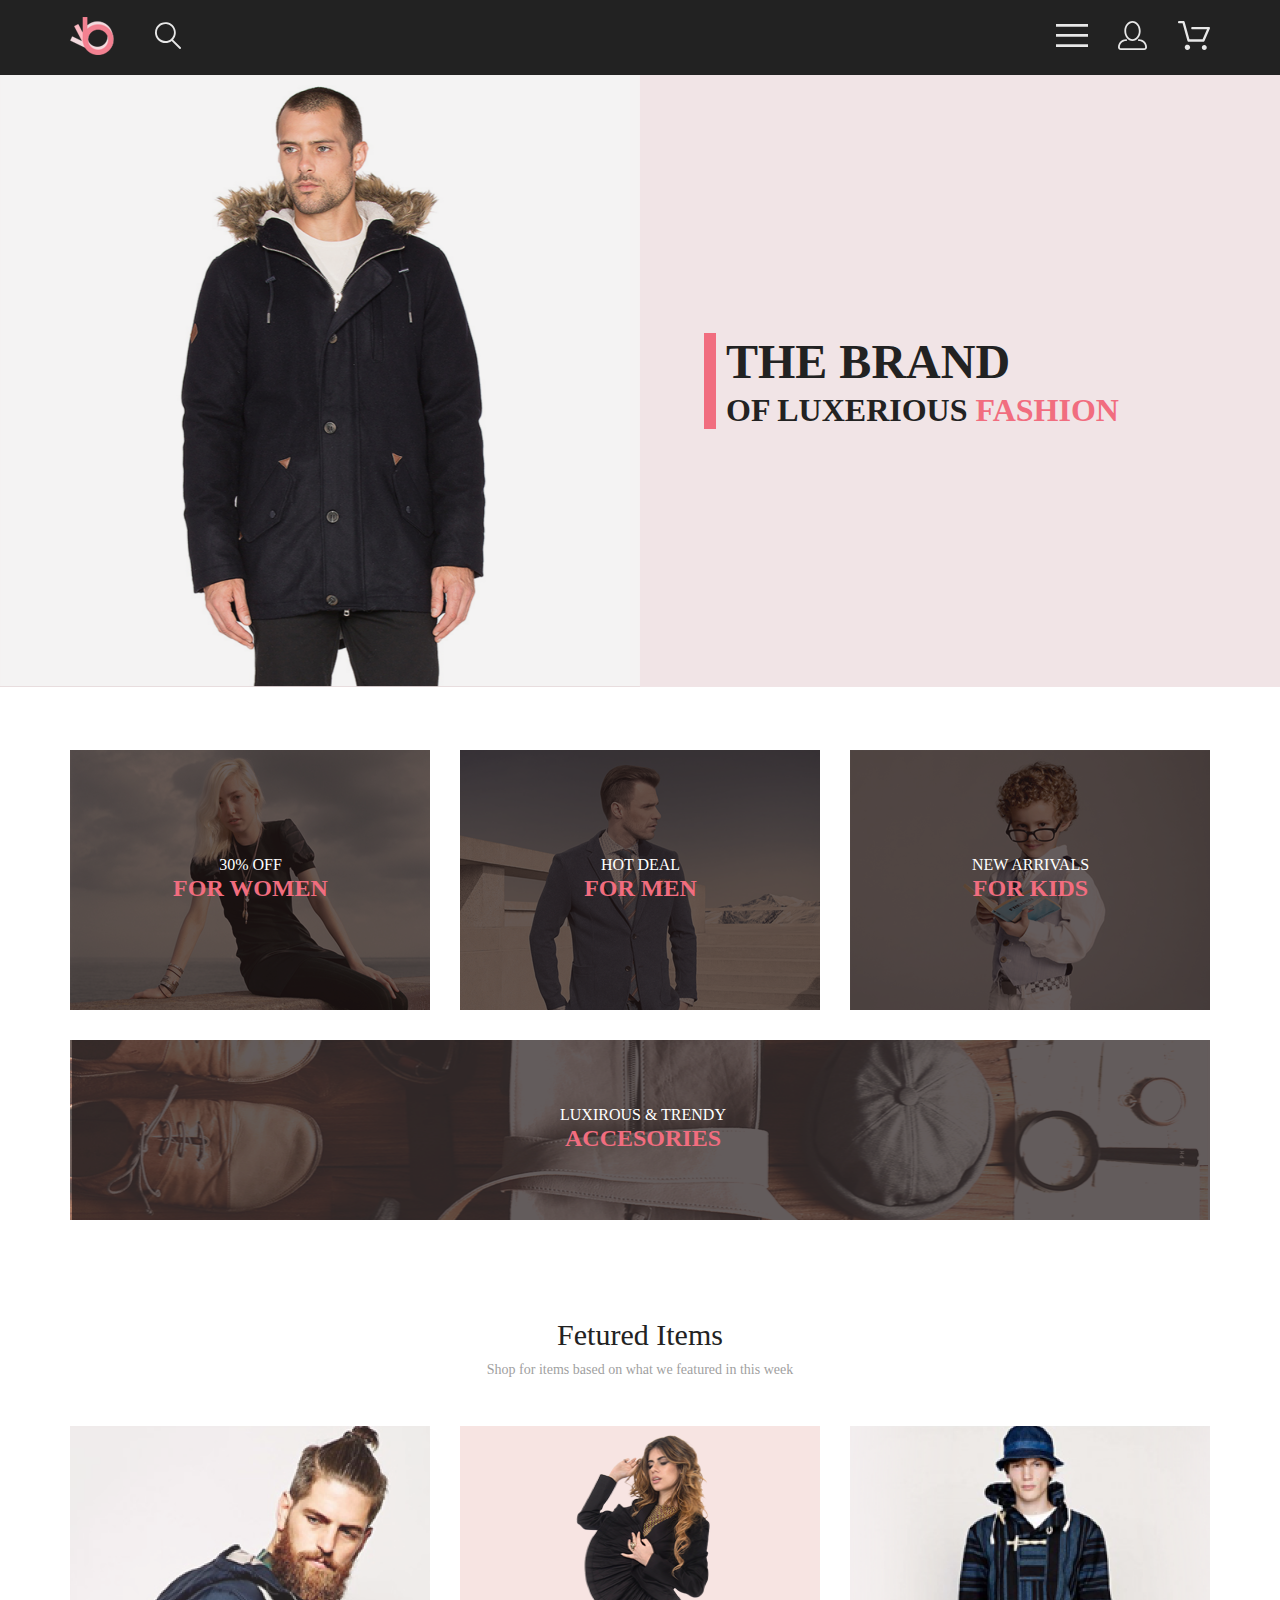
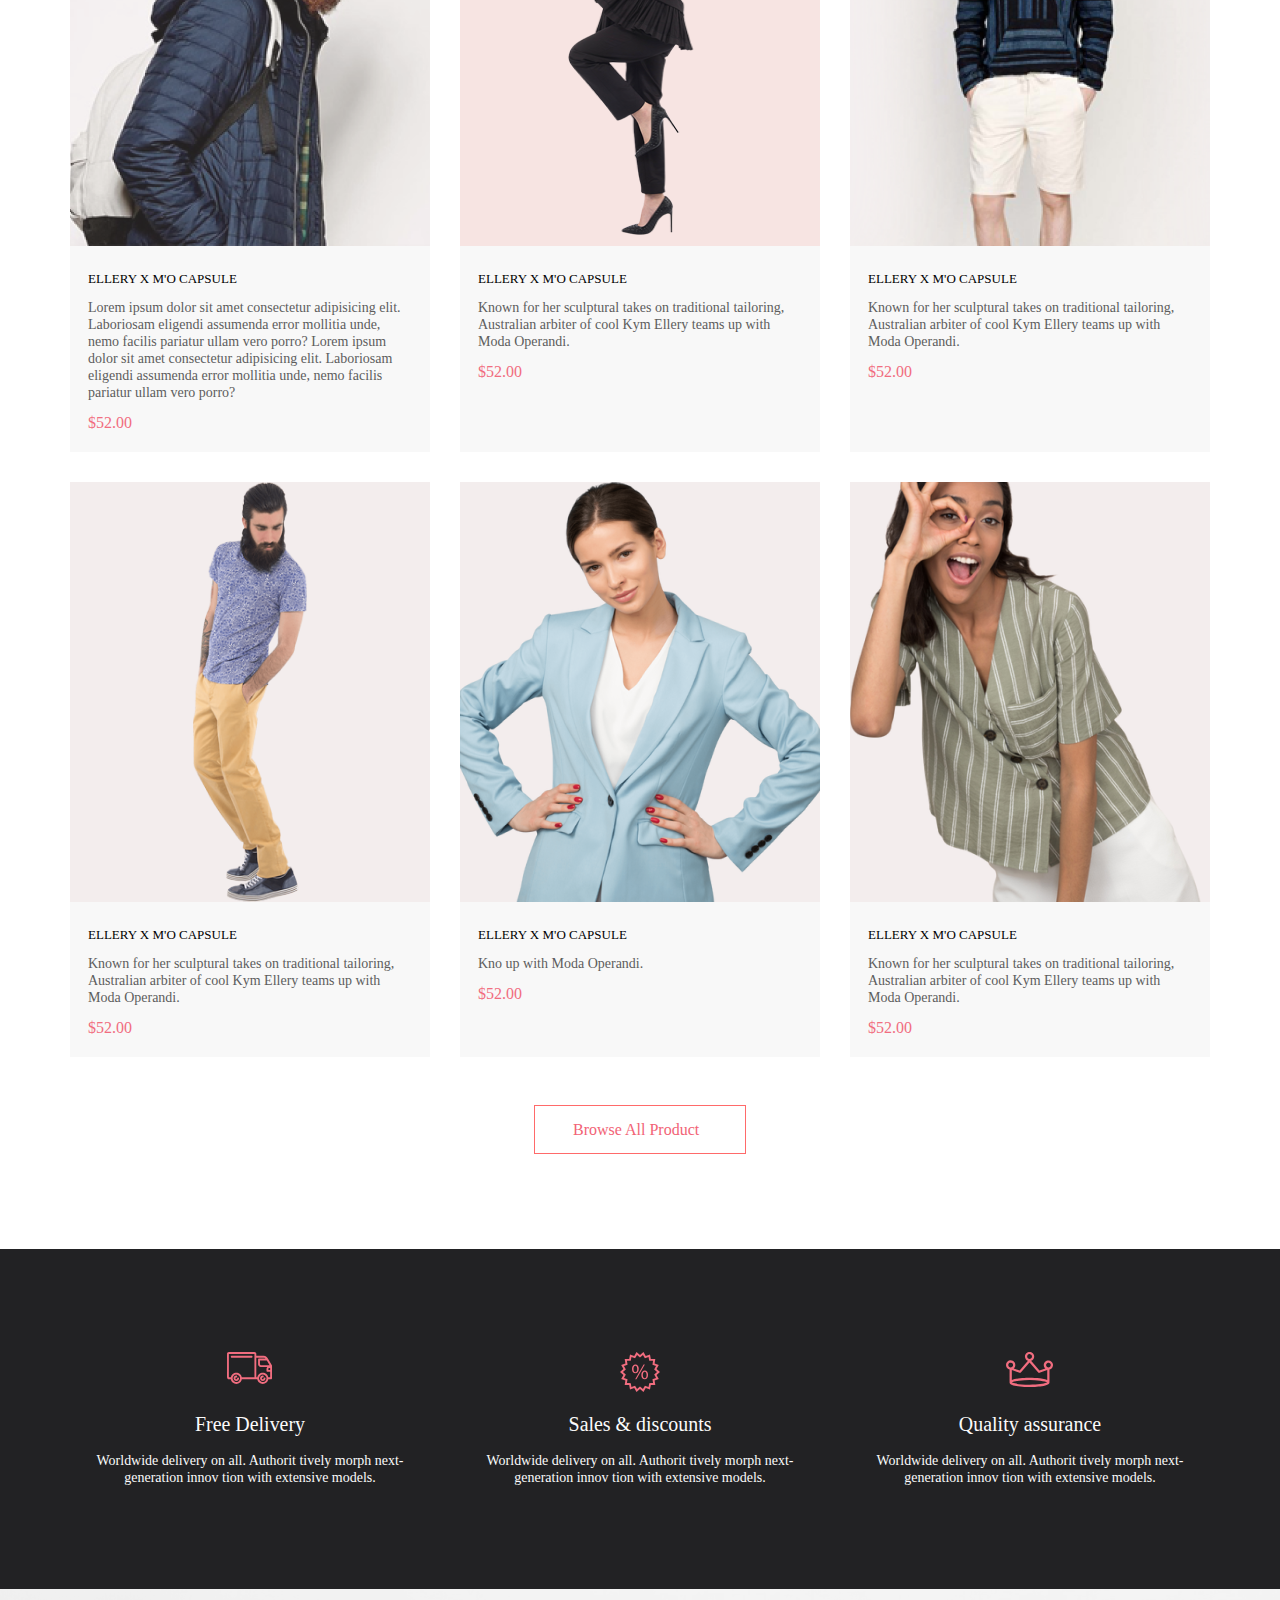
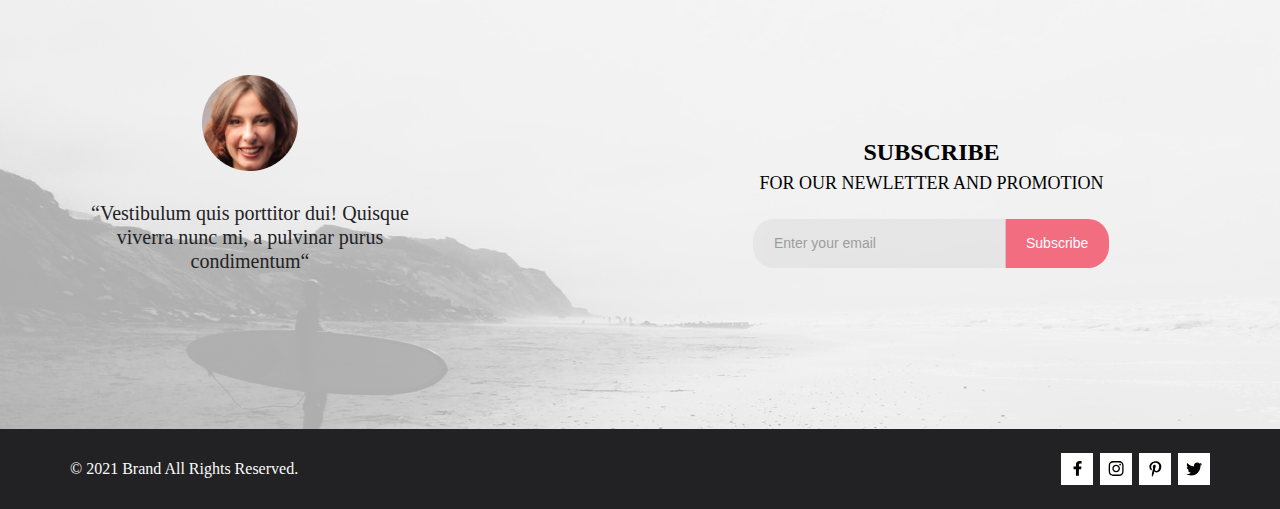
==== index.html @ 5d96d384 "main page" ====
<!DOCTYPE html>
<html lang="en">

<head>
    <meta charset="UTF-8">
    <meta name="viewport" content="width=device-width, initial-scale=1.0">
    <title>Document</title>
    <link rel="stylesheet" href="style.css">
</head>

<body>
    <header class="header center">
        <div class="header-left">
            <ul class="header__list">
                <li class="header__item"><a href="#">
                        <svg width="44" height="38" viewBox="0 0 44 38" fill="none" xmlns="http://www.w3.org/2000/svg"
                            xmlns:xlink="http://www.w3.org/1999/xlink">
                            <rect width="44" height="38" fill="url(#pattern0)" />
                            <defs>
                                <pattern id="pattern0" patternContentUnits="objectBoundingBox" width="1" height="1">
                                    <use xlink:href="#image0" transform="scale(0.0227273 0.0263158)" />
                                </pattern>
                                <image id="image0" width="44" height="38"
                                    xlink:href="[data-uri]" />
                            </defs>
                        </svg></a></li>
                <li class="header__item"><a href=""><svg width="27" height="28" viewBox="0 0 27 28" fill="none"
                            xmlns="http://www.w3.org/2000/svg">
                            <path
                                d="M19.0596 17.6259C20.6713 15.8658 21.6282 13.6048 21.7698 11.2225C21.9113 8.84018 21.2288 6.48173 19.8369 4.54318C18.445 2.60463 16.4285 1.20404 14.126 0.576619C11.8234 -0.0508009 9.3751 0.13316 7.19217 1.09761C5.00923 2.06205 3.22463 3.74825 2.13804 5.87302C1.05145 7.9978 0.729054 10.4318 1.225 12.7661C1.72094 15.1005 3.00501 17.1932 4.86158 18.6927C6.71814 20.1922 9.03413 21.0072 11.4206 21.0009C13.673 21.004 15.8645 20.27 17.6606 18.9109L25.4086 26.7179C25.4941 26.807 25.5965 26.8781 25.7099 26.927C25.8232 26.9759 25.9452 27.0017 26.0686 27.0029C26.1923 27.0033 26.3148 26.9782 26.4283 26.9292C26.5419 26.8801 26.6441 26.8082 26.7286 26.7179C26.9025 26.537 26.9997 26.2958 26.9997 26.0449C26.9997 25.794 26.9025 25.5528 26.7286 25.3719L19.0596 17.6259ZM2.88662 10.5009C2.89946 8.81563 3.41094 7.17187 4.35659 5.77685C5.30224 4.38183 6.63972 3.29801 8.20044 2.662C9.76115 2.02599 11.4752 1.86627 13.1266 2.20298C14.7779 2.53969 16.2926 3.35775 17.4797 4.55404C18.6668 5.75033 19.4732 7.27129 19.7972 8.92519C20.1212 10.5791 19.9483 12.2919 19.3002 13.8476C18.6522 15.4034 17.5581 16.7325 16.1559 17.6674C14.7536 18.6023 13.1059 19.1011 11.4206 19.1009C9.14916 19.0901 6.97482 18.1784 5.37484 16.566C3.77486 14.9537 2.87998 12.7724 2.88662 10.5009Z"
                                fill="#E8E8E8" />
                        </svg>
                    </a></li>
            </ul>
        </div>
        <div class="header-right">
            <ul class="header__list">
                <li class="header__item"><a href="">
                        <svg width="32" height="23" viewBox="0 0 32 23" fill="none" xmlns="http://www.w3.org/2000/svg">
                            <path d="M0 23V20.31H32V23H0ZM0 12.76V10.07H32V12.76H0ZM0 2.69V0H32V2.69H0Z"
                                fill="#E8E8E8" />
                        </svg>
                    </a></li>
                <li class="header__item"><a href="">
                        <svg width="29" height="29" viewBox="0 0 29 29" fill="none" xmlns="http://www.w3.org/2000/svg">
                            <path
                                d="M14.5 19.937C19 19.937 22.656 15.464 22.656 9.968C22.656 4.472 19 0 14.5 0C13.3631 0.0217413 12.2463 0.303398 11.2351 0.823397C10.2239 1.34339 9.34507 2.08794 8.66602 3C7.12663 4.99573 6.30819 7.45381 6.34399 9.974C6.34399 15.465 10 19.937 14.5 19.937ZM14.5 1.813C18 1.813 20.844 5.472 20.844 9.969C20.844 14.466 17.998 18.125 14.5 18.125C11.002 18.125 8.15603 14.465 8.15503 9.969C8.15403 5.473 11 1.813 14.5 1.813ZM20.844 18.125C20.6036 18.125 20.373 18.2205 20.203 18.3905C20.033 18.5605 19.9375 18.7911 19.9375 19.0315C19.9375 19.2719 20.033 19.5025 20.203 19.6725C20.373 19.8425 20.6036 19.938 20.844 19.938C22.526 19.9399 24.1386 20.6088 25.3279 21.7982C26.5172 22.9875 27.1861 24.6 27.188 26.282C27.1875 26.5221 27.0918 26.7523 26.922 26.9221C26.7522 27.0918 26.5221 27.1875 26.282 27.188H2.71997C2.47985 27.1875 2.24975 27.0918 2.07996 26.9221C1.91016 26.7523 1.81449 26.5221 1.81396 26.282C1.81608 24.6001 2.48517 22.9877 3.67444 21.7985C4.86371 20.6092 6.47608 19.9401 8.15796 19.938C8.39824 19.938 8.62868 19.8425 8.79858 19.6726C8.96849 19.5027 9.06396 19.2723 9.06396 19.032C9.06396 18.7917 8.96849 18.5613 8.79858 18.3914C8.62868 18.2215 8.39824 18.126 8.15796 18.126C5.99541 18.1279 3.92201 18.9875 2.39258 20.5164C0.863144 22.0453 0.00264777 24.1185 0 26.281C0.000794067 27.0019 0.287502 27.693 0.797241 28.2027C1.30698 28.7125 1.99811 28.9992 2.71899 29H26.282C27.0027 28.9989 27.6936 28.7121 28.2031 28.2024C28.7126 27.6927 28.9992 27.0017 29 26.281C28.9974 24.1187 28.1372 22.0457 26.6083 20.5168C25.0793 18.9878 23.0063 18.1276 20.844 18.125Z"
                                fill="#E8E8E8" />
                        </svg>

                    </a></li>
                <li class="header__item"><a href="">
                        <svg width="33" height="29" viewBox="0 0 33 29" fill="none" xmlns="http://www.w3.org/2000/svg">
                            <path
                                d="M27.199 29C26.5512 28.9738 25.9396 28.6948 25.4952 28.2227C25.0509 27.7506 24.8094 27.1232 24.8225 26.475C24.8356 25.8269 25.1023 25.2097 25.5653 24.7559C26.0283 24.3022 26.6508 24.048 27.2991 24.048C27.9474 24.048 28.5697 24.3022 29.0327 24.7559C29.4957 25.2097 29.7624 25.8269 29.7755 26.475C29.7886 27.1232 29.5471 27.7506 29.1028 28.2227C28.6585 28.6948 28.0468 28.9738 27.399 29H27.199ZM7.75098 26.32C7.75098 25.79 7.90815 25.2718 8.20264 24.8311C8.49712 24.3904 8.91569 24.0469 9.4054 23.844C9.8951 23.6412 10.434 23.5881 10.9539 23.6915C11.4737 23.7949 11.9512 24.0502 12.326 24.425C12.7009 24.7998 12.9562 25.2773 13.0596 25.7972C13.163 26.317 13.1098 26.8559 12.907 27.3456C12.7041 27.8353 12.3606 28.2539 11.9199 28.5483C11.4792 28.8428 10.9611 29 10.431 29C10.0789 29.0003 9.73017 28.9311 9.40479 28.7966C9.0794 28.662 8.78374 28.4646 8.53467 28.2158C8.28559 27.9669 8.08805 27.6713 7.95325 27.3461C7.81844 27.0208 7.74902 26.6721 7.74902 26.32H7.75098ZM11.551 20.686C11.2916 20.6868 11.039 20.6024 10.8322 20.4457C10.6253 20.2891 10.4756 20.0689 10.406 19.819L5.573 2.36401H2.18005C1.86657 2.36401 1.56591 2.23947 1.34424 2.01781C1.12257 1.79614 0.998047 1.49549 0.998047 1.18201C0.998047 0.868519 1.12257 0.567873 1.34424 0.346205C1.56591 0.124537 1.86657 5.81268e-06 2.18005 5.81268e-06H6.46106C6.72055 -0.00080736 6.97309 0.0837201 7.17981 0.240568C7.38653 0.397416 7.53589 0.617884 7.60498 0.868006L12.438 18.323H25.616L29.999 8.27501H15.399C15.2409 8.27961 15.0834 8.25242 14.9359 8.19507C14.7884 8.13771 14.6539 8.05134 14.5404 7.94108C14.4269 7.83082 14.3366 7.69891 14.275 7.55315C14.2134 7.40739 14.1816 7.25075 14.1816 7.0925C14.1816 6.93426 14.2134 6.77762 14.275 6.63186C14.3366 6.4861 14.4269 6.35419 14.5404 6.24393C14.6539 6.13367 14.7884 6.0473 14.9359 5.98994C15.0834 5.93259 15.2409 5.90541 15.399 5.91001H31.812C32.0077 5.90996 32.2003 5.95866 32.3724 6.05172C32.5446 6.14478 32.6908 6.27926 32.798 6.44301C32.9058 6.60729 32.9714 6.79569 32.9889 6.99145C33.0063 7.18721 32.9752 7.38424 32.8981 7.565L27.493 19.977C27.4007 20.1876 27.249 20.3668 27.0565 20.4927C26.864 20.6186 26.6391 20.6858 26.4091 20.686H11.551Z"
                                fill="#E8E8E8" />
                        </svg>
                    </a></li>
            </ul>
        </div>
    </header>

    <section class="brand">
        <img class="brand__img" src="img/brand.png" alt="brand">
        <div class="brand-content">
            <h1 class="brand-content__header">The brand <span class="brand-content__header_little">of luxerious <span
                        class="pink-text">fashion</span></span></h1>
        </div>
    </section>

    <section class="sale center">
        <div class="first-row">
            <ul class="sale__list">
                <li class="sale__item">
                    <a href=""><img src="img/women_sale.png" alt="women sale">
                        <div class="sale__item-text">30% off<span class="sale__item-text_big pink-text"> for
                                women</span></div>
                    </a></li>
                <li class="sale__item"><a href=""><img src="img/men_sale.png" alt="men sale">
                        <div class="sale__item-text">hot deal<span class="sale__item-text_big pink-text"> for men</span>
                        </div>
                    </a></li>
                <li class="sale__item"><a href=""><img src="img/kids_sale.png" alt="kids sale">
                        <div class="sale__item-text">new arrivals<span class="sale__item-text_big pink-text"> for
                                kids</span></div>
                    </a></li>
            </ul>
        </div>
        <div class="second-row">
            <a href="#"><img class="sale__second-row-img" src="img/accesories_sale.png" alt="accesories sale">
                <div class="sale__item-text">LUXIROUS & TRENDY<span class="sale__item-text_big pink-text">
                        accesories</span></div>
            </a>
        </div>
    </section>

    <section class="cards center">
        <h2 class="cards__heading">Fetured Items</h2>
        <p class="cards__info">Shop for items based on what we featured in this week</p>
        <ul class="cards__list">
            <li class="cards__item">
                <a href=""><img src="img/product-1.png" alt="product"></a>
                <div class="product-content">
                    <a href="">
                        <h3 class="product-content__heading">ELLERY X M'O CAPSULE</h3>
                    </a>
                    <p class="product-content__description">Lorem ipsum dolor sit amet consectetur adipisicing elit.
                        Laboriosam eligendi assumenda error mollitia unde, nemo facilis pariatur ullam vero porro? Lorem
                        ipsum dolor sit amet consectetur adipisicing elit. Laboriosam eligendi assumenda error mollitia
                        unde, nemo facilis pariatur ullam vero porro?</p><span
                        class="product-content__price pink-text">$52.00</span>
                </div>
                <div class="cards__add-to-cart">Add to card</div>
            </li>
            <li class="cards__item"><a href=""><img src="img/product-2.png" alt="product"></a>
                <div class="product-content">
                    <a href="">
                        <h3 class="product-content__heading">ELLERY X M'O CAPSULE</h3>
                    </a>
                    <p class="product-content__description">Known for her sculptural takes on traditional tailoring,
                        Australian arbiter of cool Kym Ellery teams up with Moda Operandi.</p><span
                        class="product-content__price pink-text">$52.00</span>
                </div>
                <div class="cards__add-to-cart">Add to card</div>

            </li>
            <li class="cards__item"><a href=""><img src="img/product-3.png" alt="product"></a>
                <div class="product-content">
                    <a href="">
                        <h3 class="product-content__heading">ELLERY X M'O CAPSULE</h3>
                    </a>
                    <p class="product-content__description">Known for her sculptural takes on traditional tailoring,
                        Australian arbiter of cool Kym Ellery teams up with Moda Operandi.</p><span
                        class="product-content__price pink-text">$52.00</span>
                </div>
                <div class="cards__add-to-cart">Add to card</div>

            </li>
            <li class="cards__item"><a href=""><img src="img/product-4.png" alt="product"></a>
                <div class="product-content">
                    <a href="">
                        <h3 class="product-content__heading">ELLERY X M'O CAPSULE</h3>
                    </a>
                    <p class="product-content__description">Known for her sculptural takes on traditional tailoring,
                        Australian arbiter of cool Kym Ellery teams up with Moda Operandi.</p><span
                        class="product-content__price pink-text">$52.00</span>
                </div>
                <div class="cards__add-to-cart">Add to card</div>
            </li>
            <li class="cards__item"><a href=""><img src="img/product-5.png" alt="product"></a>
                <div class="product-content">
                    <a href="">
                        <h3 class="product-content__heading">ELLERY X M'O CAPSULE</h3>
                    </a>
                    <p class="product-content__description">Kno up with Moda Operandi.</p><span
                        class="product-content__price pink-text">$52.00</span>
                </div>
                <div class="cards__add-to-cart">Add to card</div>
            </li>
            <li class="cards__item"><a href=""><img src="img/product-6.png" alt="product"></a>
                <div class="product-content">
                    <a href="">
                        <h3 class="product-content__heading">ELLERY X M'O CAPSULE</h3>
                    </a>
                    <p class="product-content__description">Known for her sculptural takes on traditional tailoring,
                        Australian arbiter of cool Kym Ellery teams up with Moda Operandi.</p><span
                        class="product-content__price pink-text">$52.00</span>
                </div>
                <div class="cards__add-to-cart">Add to card</div>
            </li>
        </ul>
        <div class="btn show-more-btn">Browse All Product</div>
    </section>

    <section class="features center">
        <ul class="features__list">
            <li class="features__item features__item-delivery">
                <h3 class="features__item-heading">Free Delivery</h3>
                <p class="features__item-description">Worldwide delivery on all. Authorit tively morph next-generation
                    innov tion with extensive models.</p>
            </li>
            <li class="features__item features__item-sales">
                <h3 class="features__item-heading">Sales & discounts</h3>
                <p class="features__item-description">Worldwide delivery on all. Authorit tively morph next-generation
                    innov tion with extensive models.</p>
            </li>
            <li class="features__item features__item-qa">
                <h3 class="features__item-heading">Quality assurance</h3>
                <p class="features__item-description">Worldwide delivery on all. Authorit tively morph next-generation
                    innov tion with extensive models.</p>
            </li>
        </ul>
    </section>

    <section class="subscribe-section center">
        <div class="subscribe-section__review">
            <figure>
                <img class="subscribe-section__review-img" src="img/review_photo.png" alt="reviewer photo">
                <figcaption class="subscribe-section__review-text">“Vestibulum quis porttitor dui! Quisque viverra nunc mi, a pulvinar purus condimentum“
                </figcaption>
            </figure>
        </div>
        <div class="subscribe-section__subscribe subscribe">
            <h3 class="subscribe__heading">Subscribe</h3>
            <p class="subscribe__content">FOR OUR NEWLETTER AND PROMOTION</p>
            <form action="subscribe" class="subscribe__form">
                <input class="subscribe__inut" type="email" placeholder="Enter your email">
                <input class="subscribe__button" type="button" value="Subscribe">
            </form>
        </div>
    </section>

    <footer class="footer center">
        <div class="footer__copyright">
            © 2021  Brand  All Rights Reserved.
        </div>
        <div class="footer__socials">
            <ul class="footer__socials-list">
                <li class="footer__socials-item">
                    <a class="footer__socials-link" href=""><svg width="9" height="15" viewBox="0 0 9 15" fill="none" xmlns="http://www.w3.org/2000/svg">
                    <path d="M8.08836 8.28L8.50686 5.61602H5.89022V3.88729C5.89022 3.15847 6.25574 2.44806 7.42765 2.44806H8.61722V0.179975C8.61722 0.179975 7.53772 0 6.50561 0C4.35073 0 2.9422 1.27593 2.9422 3.5857V5.61602H0.546875V8.28H2.9422V14.72H5.89022V8.28H8.08836Z" fill="black"/>
                    </svg>
                    </a></li>
                <li class="footer__socials-item">
                    <a class="footer__socials-link" href=""><svg width="16" height="15" viewBox="0 0 16 15" fill="none" xmlns="http://www.w3.org/2000/svg">
                    <path d="M8.13897 3.68159C6.02383 3.68159 4.31774 5.38491 4.31774 7.49663C4.31774 9.60835 6.02383 11.3117 8.13897 11.3117C10.2541 11.3117 11.9602 9.60835 11.9602 7.49663C11.9602 5.38491 10.2541 3.68159 8.13897 3.68159ZM8.13897 9.9769C6.77211 9.9769 5.65467 8.8646 5.65467 7.49663C5.65467 6.12866 6.76878 5.01636 8.13897 5.01636C9.50915 5.01636 10.6233 6.12866 10.6233 7.49663C10.6233 8.8646 9.50583 9.9769 8.13897 9.9769ZM13.0078 3.52554C13.0078 4.02026 12.6087 4.41538 12.1165 4.41538C11.621 4.41538 11.2252 4.01694 11.2252 3.52554C11.2252 3.03413 11.6243 2.63569 12.1165 2.63569C12.6087 2.63569 13.0078 3.03413 13.0078 3.52554ZM15.5386 4.42866C15.4821 3.23667 15.2094 2.18081 14.3347 1.31089C13.4634 0.440967 12.4058 0.168701 11.2119 0.108936C9.9814 0.039209 6.29321 0.039209 5.0627 0.108936C3.8721 0.165381 2.81453 0.437646 1.93987 1.30757C1.06522 2.17749 0.795836 3.23335 0.735973 4.42534C0.666134 5.65386 0.666134 9.33608 0.735973 10.5646C0.79251 11.7566 1.06522 12.8124 1.93987 13.6824C2.81453 14.5523 3.86878 14.8246 5.0627 14.8843C6.29321 14.9541 9.9814 14.9541 11.2119 14.8843C12.4058 14.8279 13.4634 14.5556 14.3347 13.6824C15.2061 12.8124 15.4788 11.7566 15.5386 10.5646C15.6085 9.33608 15.6085 5.65718 15.5386 4.42866ZM13.949 11.8828C13.6895 12.5335 13.1874 13.0349 12.5322 13.2972C11.5511 13.6857 9.22314 13.596 8.13897 13.596C7.05479 13.596 4.72348 13.6824 3.74573 13.2972C3.09389 13.0382 2.59171 12.5369 2.32898 11.8828C1.93987 10.9033 2.02967 8.57905 2.02967 7.49663C2.02967 6.41421 1.9432 4.08667 2.32898 3.1105C2.58838 2.45972 3.09056 1.95835 3.74573 1.69604C4.7268 1.30757 7.05479 1.39722 8.13897 1.39722C9.22314 1.39722 11.5545 1.31089 12.5322 1.69604C13.184 1.95503 13.6862 2.4564 13.949 3.1105C14.3381 4.08999 14.2483 6.41421 14.2483 7.49663C14.2483 8.57905 14.3381 10.9066 13.949 11.8828Z" fill="black"/>
                    </svg>
                    </a></li>
                <li class="footer__socials-item">
                    <a class="footer__socials-link" href=""><svg width="13" height="16" viewBox="0 0 13 16" fill="none" xmlns="http://www.w3.org/2000/svg">
                    <path d="M6.74032 0.203125C3.55564 0.203125 0.408203 2.34063 0.408203 5.8C0.408203 8 1.63738 9.25 2.38233 9.25C2.68963 9.25 2.86655 8.3875 2.86655 8.14375C2.86655 7.85313 2.13091 7.23438 2.13091 6.025C2.13091 3.5125 4.03055 1.73125 6.4889 1.73125C8.60271 1.73125 10.1671 2.94062 10.1671 5.1625C10.1671 6.82187 9.50597 9.93437 7.36422 9.93437C6.59133 9.93437 5.93018 9.37187 5.93018 8.56563C5.93018 7.38438 6.74963 6.24062 6.74963 5.02187C6.74963 2.95312 3.835 3.32812 3.835 5.82812C3.835 6.35313 3.90018 6.93437 4.13298 7.4125C3.70463 9.26875 2.82931 12.0344 2.82931 13.9469C2.82931 14.5375 2.91311 15.1188 2.96899 15.7094C3.07452 15.8281 3.02175 15.8156 3.18316 15.7563C4.74757 13.6 4.69169 13.1781 5.3994 10.3562C5.78119 11.0875 6.76826 11.4812 7.55046 11.4812C10.8469 11.4812 12.3275 8.24688 12.3275 5.33125C12.3275 2.22813 9.66427 0.203125 6.74032 0.203125Z" fill="black"/>
                    </svg>
                    </a></li>
                <li class="footer__socials-item">
                    <a class="footer__socials-link" href="">
                        <svg width="17" height="14" viewBox="0 0 17 14" fill="none" xmlns="http://www.w3.org/2000/svg">
                    <path d="M14.417 3.74052C14.427 3.88264 14.427 4.0248 14.427 4.16692C14.427 8.50192 11.1498 13.4969 5.15986 13.4969C3.31448 13.4969 1.60022 12.9588 0.158203 12.0248C0.420396 12.0552 0.67247 12.0654 0.944752 12.0654C2.46741 12.0654 3.8691 11.5476 4.98843 10.6644C3.5565 10.6339 2.3565 9.68977 1.94305 8.39027C2.14475 8.4207 2.34642 8.44102 2.5582 8.44102C2.85063 8.44102 3.14308 8.40039 3.41533 8.32936C1.92291 8.02477 0.803551 6.70498 0.803551 5.11108V5.07048C1.23715 5.31414 1.74139 5.46642 2.2758 5.4867C1.39849 4.89786 0.823727 3.8928 0.823727 2.75573C0.823727 2.14661 0.985041 1.58823 1.26741 1.10092C2.87077 3.09077 5.28086 4.39023 7.98334 4.53239C7.93293 4.28873 7.90266 4.03495 7.90266 3.78114C7.90266 1.97402 9.35477 0.501953 11.1598 0.501953C12.0976 0.501953 12.9446 0.897891 13.5396 1.53748C14.2757 1.39536 14.9816 1.12123 15.6068 0.745609C15.3648 1.50705 14.8505 2.14664 14.1749 2.5527C14.8304 2.48167 15.4657 2.29889 16.0505 2.04511C15.6069 2.69483 15.0522 3.27348 14.417 3.74052Z" fill="black"/>
                        </svg>
                    </a></li>
            </ul>
        </div>
    </footer>
</body>

</html>
---- style.css ----
* {
    margin: 0;
    padding: 0;
}

a {
    text-decoration: none;
}

ul {
    list-style: none;
}

input:focus {
    outline: none;
}

.center {
    padding: 0 calc(50% - 570px);
}

header {
    background-color: #222;
    height: 75px;
    display: flex;
    justify-content: space-between;
    align-items: center;
}

.header__list {
    display: flex;
    align-items: center;
}

.header-left .header__item {
    margin-right: 40px;
}

.header-right .header__item:not(:last-of-type) {
    margin-right: 30px;
}

.header__item:hover path {
    fill: #F16D7F;
}

.brand {
    display: flex;
    background-color: #F1E4E6;
    margin-bottom: 63px;
}

.brand__img {
    width: 50%;
}

.brand-content {
    align-self: center;
}

.brand-content__header {
    font-family: Lato;
    font-style: normal;
    font-weight: 900;
    font-size: 48px;
    line-height: 58px;
    color: #222222;
    text-transform: uppercase;
    border-left: 12px solid #F16D7F;
    padding-left: 10px;
    margin-left: 64px;
    width: 405px;
}

.brand-content__header_little {
    font-weight: 700;
    font-size: 32px;
    line-height: 38px;
    display: block;
}

.pink-text {
    color: #F16D7F;
}

.sale__list {
    display: flex;
    justify-content: space-between;
    margin-bottom: 30px;
}

.sale__item {
    display: block;
    position: relative;
}

.sale__item a,
.second-row a {
    display: block;
    line-height: 0;
}

.sale__item:not(:last-of-type) {
    margin-right: 30px;
}

.sale__item-text {
    position: absolute;
    top: 105px;
    left: 103px;
    width: 155px;
    font-weight: 400;
    font-size: 16px;
    line-height: 19px;
    color: #fff;
    text-transform: uppercase;
    text-align: center;
}

.sale__item-text_big {
    font-weight: 700;
    font-size: 24px;
    line-height: 28px;
    display: block;
}

.second-row {
    position: relative;
}

.second-row .sale__item-text {
    top: 65px;
    left: 490px;
    width: 166px;
}

.sale img {
    width: 100%;
}

.sale {
    margin-bottom: 97px;
}


.cards__heading {
    font-weight: normal;
    font-size: 30px;
    line-height: 36px;
    color: #222222;
    text-align: center;
}

.cards__info {
    font-weight: normal;
    font-size: 14px;
    line-height: 17px;
    color: #9F9F9F;
    text-align: center;
    margin-top: 8px;
    margin-bottom: 48px;
}

.cards__list {
    display: flex;
    flex-wrap: wrap;
}

.cards__item {
    width: 360px;
    margin-bottom: 30px;
    display: flex;
    flex-direction: column;
    position: relative;
}


.cards__item:not(:nth-child(3n)) {
    margin-right: 30px;
}

.cards__item:hover img {
    filter: brightness(50%);
}

.cards__add-to-cart {
    display:none;
    position: absolute;
    color: #fff;
    border: 1px solid #fff;
    font-weight: normal;
    font-size: 14px;
    line-height: 17px;
    padding: 12px 12px 12px 50px;
    background: url(img/add-to-cart.svg) no-repeat 13px center;
    top: 188px;
    left: 110px;
    cursor:pointer;
}

.cards__item:hover .cards__add-to-cart {
    display: block;
}

.cards__item>a {
    display: block;
    line-height: 0;
}

.product-content {
    background-color: #F8F8F8;
    padding: 25px 18px 20px;
    height: 100%;
}

.product-content__heading {
    font-weight: normal;
    font-size: 13px;
    line-height: 16px;
    color: #000000;
    text-transform: uppercase;
    margin-bottom: 12px;
}

.product-content__description {
    font-weight: 300;
    font-size: 14px;
    line-height: 17px;
    color: #5D5D5D;
    margin-bottom: 12px;
}

.product-content__price {
    font-weight: normal;
    font-size: 16px;
    line-height: 19px;
}

.btn {
    border: 1px solid #FF6A6A;
    display: block;
    box-sizing: border-box;
    font-weight: normal;
    font-size: 16px;
    line-height: 19px;
    padding: 14px 38px;
    max-width: 212px;
    cursor: pointer;
}

.show-more-btn {
    color: #F26376;
    text-transform: capitalize;
    margin: 0 auto;
    margin-top: 18px;
}

.show-more-btn:hover {
    background-color: #F16D7F;
    color: #fff;
    transition-duration: 0.5s;
}

.cards {
    margin-bottom: 95px;
}

.features {
    background-color: #222224;
}

.features__list {
    display: flex;
    padding: 103px 0;
    color: #FBFBFB;
    text-align: center;
}

.features__item {
    width: 360px;
    padding: 60px 25px 0;
}

.features__item:not(:last-of-type) {
    margin-right: 30px;
}

.features__item-delivery {
    background: #222224 url(img/delivery_icon.svg) no-repeat top center;
}

.features__item-sales {
    background: #222224 url(img/sales_icon.svg) no-repeat top center;
}

.features__item-qa {
    background: #222224 url(img/qa_icon.svg) no-repeat top center;
}

.features__item-heading {
    font-weight: normal;
    font-size: 19.96px;
    line-height: 24px;
    margin-bottom: 16px;
}

.features__item-description {
    font-weight: 300;
    font-size: 13.972px;
    line-height: 17px;
}

.subscribe-section {
    display: flex;
    background: #fff url(img/subscribe_bg.png) no-repeat;
    padding-bottom: 156px;
}

.subscribe-section__review {
    margin-top: 86px;
    width: 360px;
}

.subscribe-section__review-img {
    display: block;
    margin: 0 auto;
}

.subscribe-section__review-text {
    box-sizing: border-box;
    padding: 30px 5px 0;
    margin: 0 auto;
    text-align: center;
    font-size: 20px;
    line-height: 24px;
    text-align: center;
    color: #222224;
}

.subscribe-section__subscribe {
    margin-top: 145px;
    width: 557px;
    margin-left: 223px;
}

.subscribe__heading {
    font-weight: 700;
    font-size: 24px;
    text-transform: uppercase;
    text-align: center;
    line-height: 37px;
}

.subscribe__content {
    font-weight: 400;
    text-transform: uppercase;
    text-align: center;
    font-size: 18px;
    line-height: 25px;
}

.subscribe__form {
    margin: 0 auto;
    margin-top: 23px;
    width: 357px;
}

.subscribe__form input {
    border: none;
    font-weight: normal;
    font-size: 14px;
    line-height: 35px;
    padding: 7px 21px;
}

.subscribe__inut {
    width: 253px;
    box-sizing: border-box;
    border-top-left-radius: 21px;
    border-bottom-left-radius: 21px;
    background-color: #E1E1E1;
    color: #222224;
    opacity: 0.67;
}

.subscribe__button {
    color: #fff;
    background-color: #F16D7F;
    margin-left: -5px;
    border-top-right-radius: 21px;
    border-bottom-right-radius: 21px;
    cursor: pointer;
}

.footer {
    display: flex;
    justify-content: space-between;
    background-color: #222224;
    padding-top: 24px;
    padding-bottom: 24px;
}

.footer__copyright {
    font-weight: normal;
    font-size: 16px;
    line-height: 19px;
    color: #FBFBFB;
    align-self: center;
}

.footer__socials-list {
    display: flex;
}

.footer__socials-item {
    width: 32px;
    height: 32px;
    background-color: #fff;
}

.footer__socials-item:not(:last-of-type) {
    margin-right: 7px;
}

.footer__socials-link {
    display: block;
    width: 100%;
    height: 100%;
    display: flex;
    align-items: center;
    justify-content: center;
}

.footer__socials-link:hover {
    background-color: #F16D7F;
}

.footer__socials-link:hover path {
    fill: #fff;
}
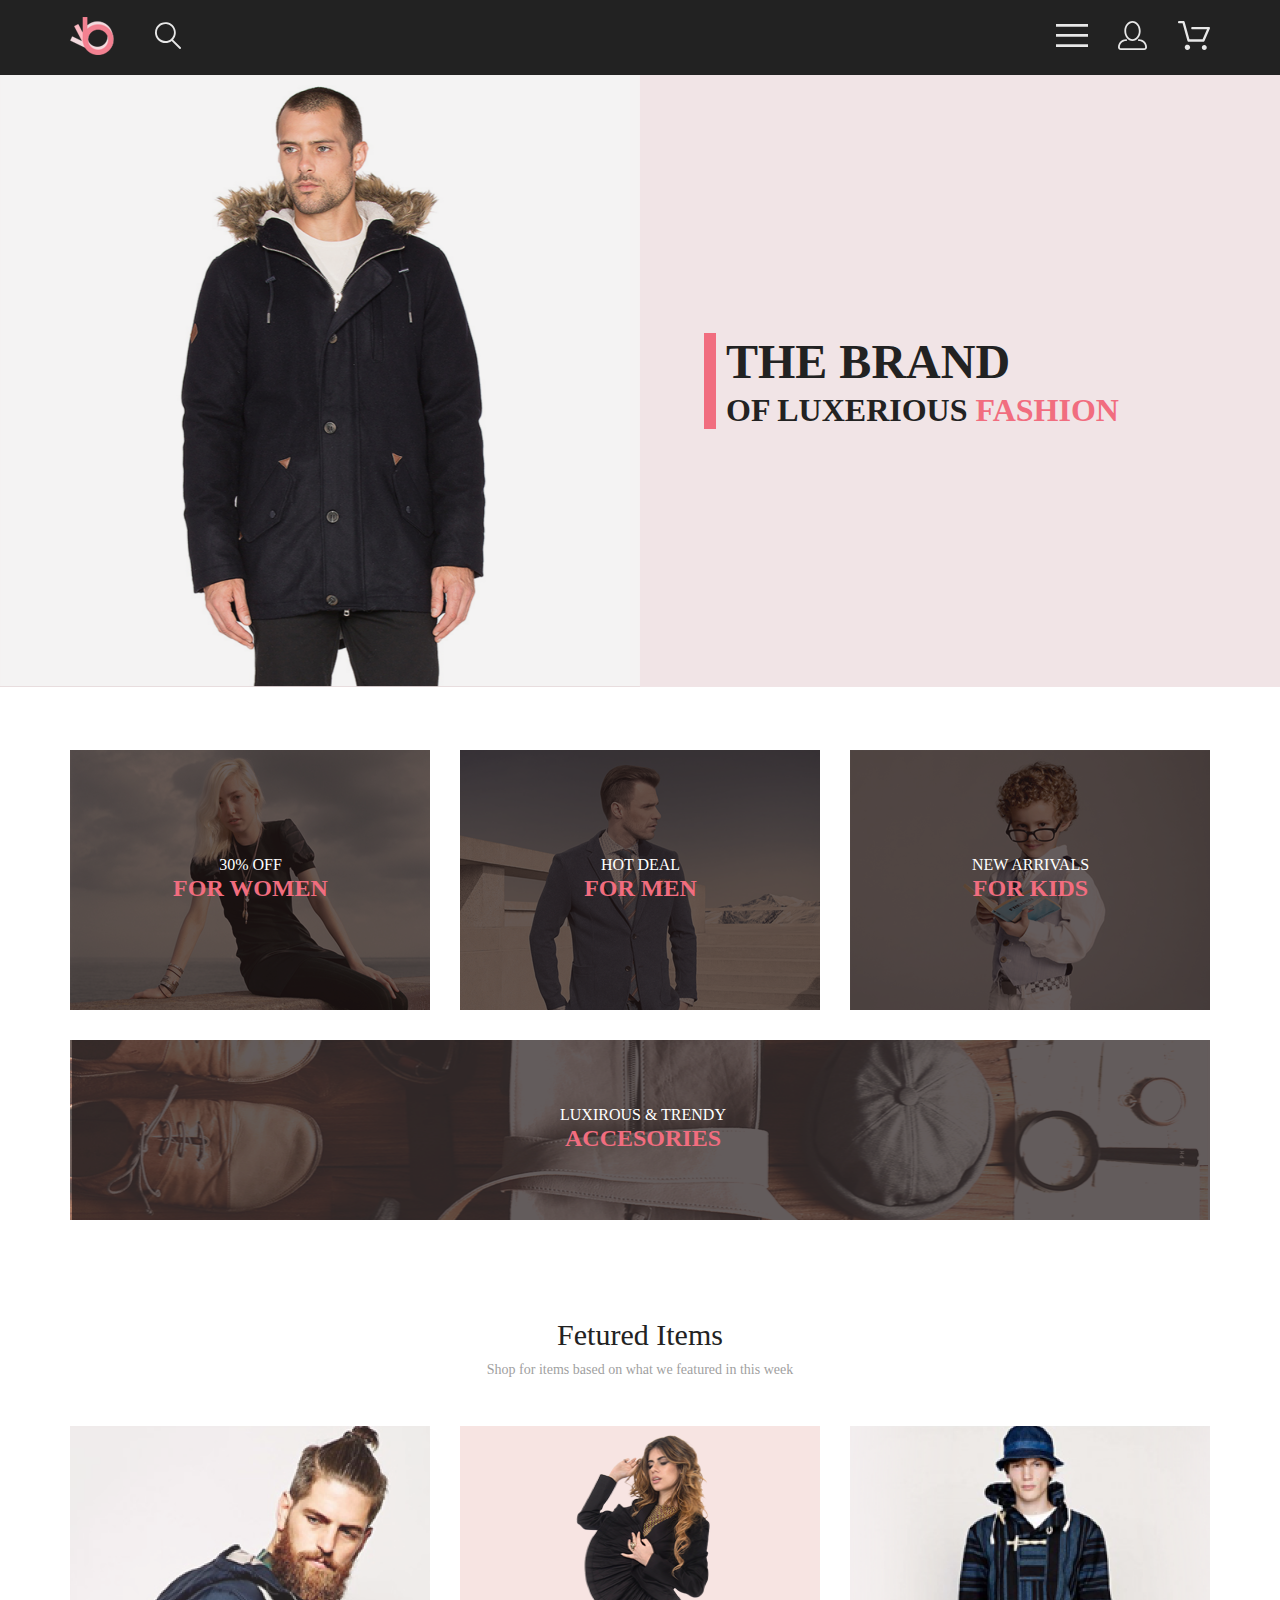
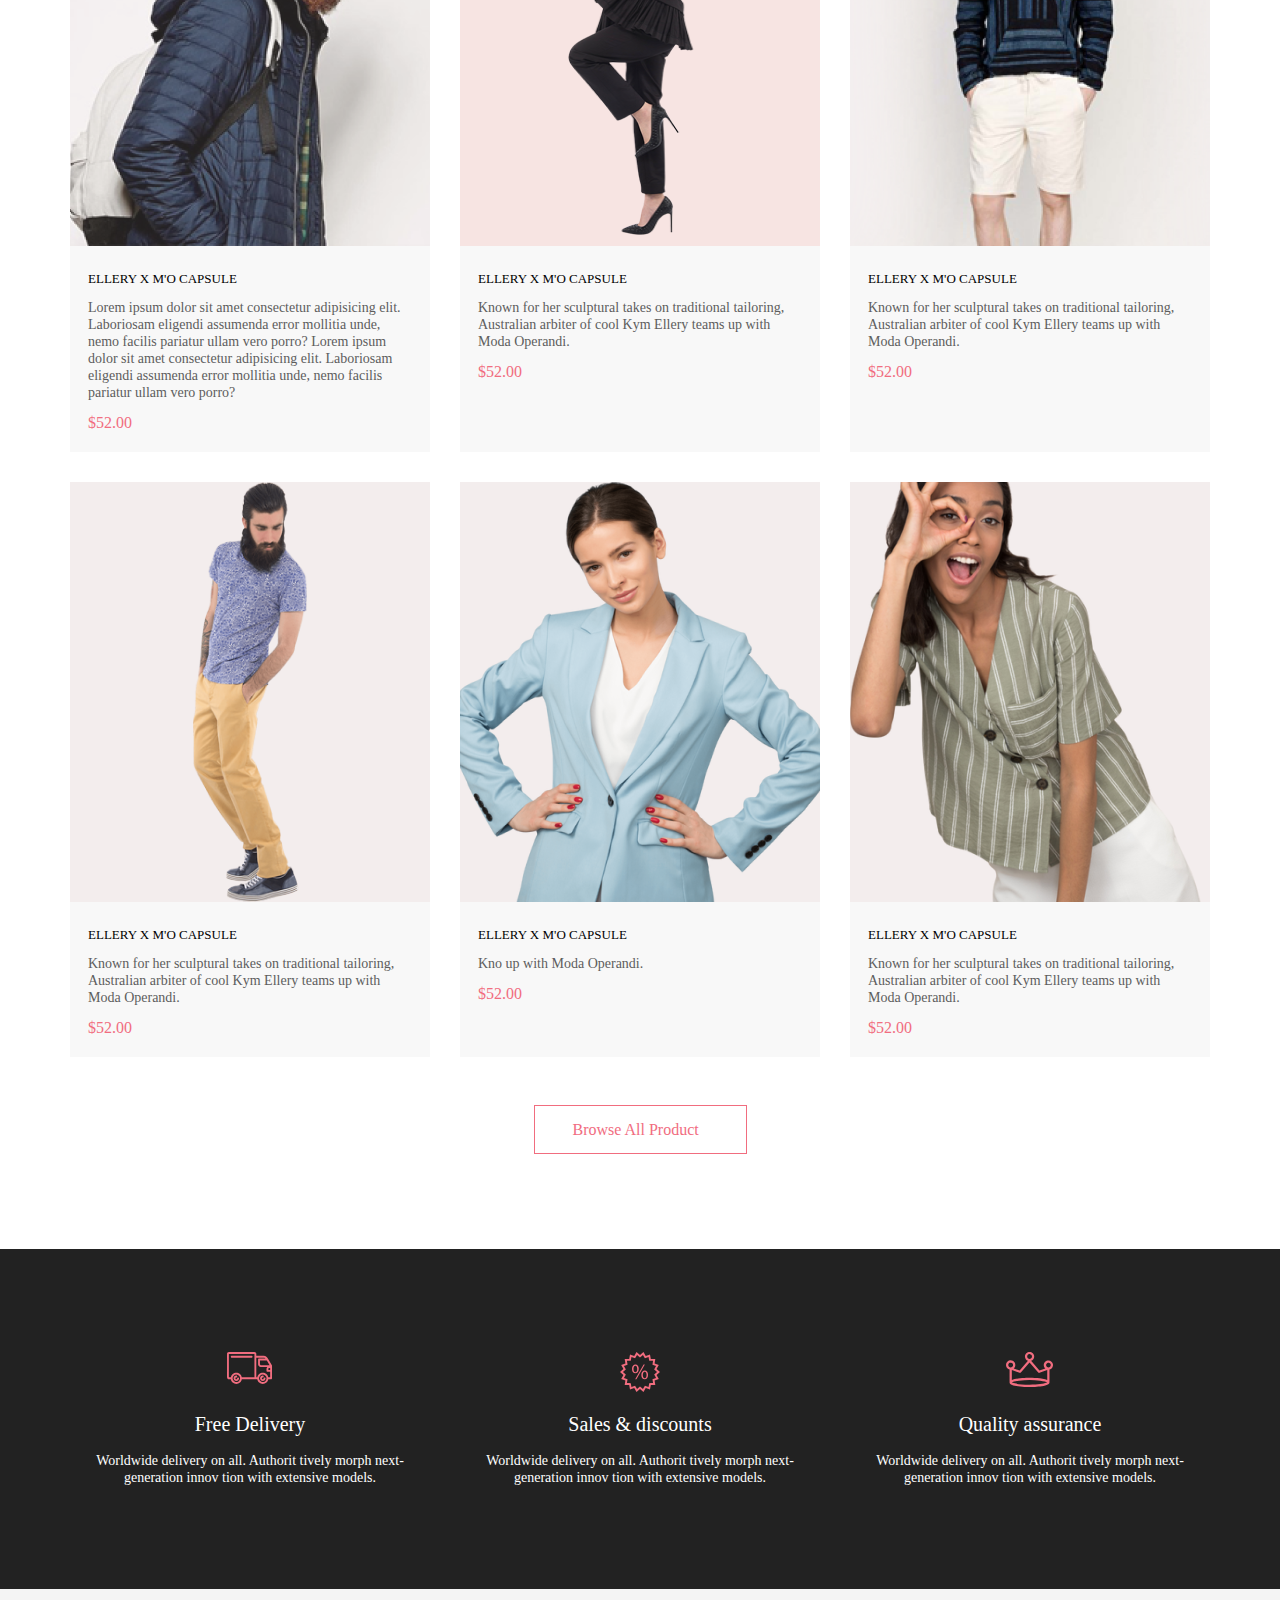
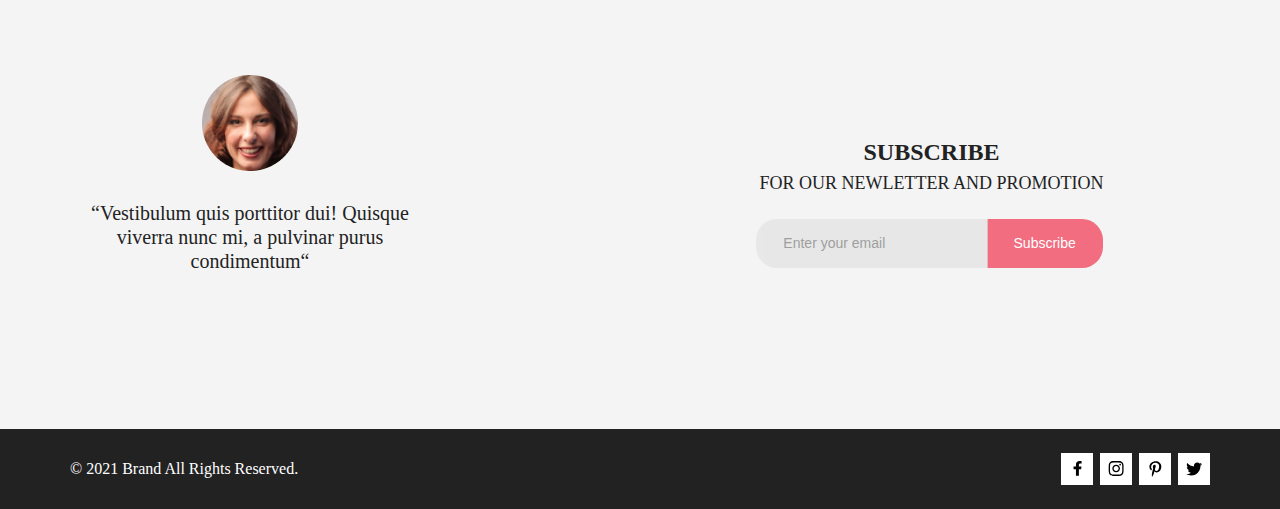
==== commit c17abee6: "lesson-2" ====
--- a/index.html
+++ b/index.html
@@ -5,7 +5,7 @@
     <meta charset="UTF-8">
     <meta name="viewport" content="width=device-width, initial-scale=1.0">
     <title>Document</title>
-    <link rel="stylesheet" href="style.css">
+    <link rel="stylesheet" href="css/style.css">
 </head>
 
 <body>
@@ -73,9 +73,10 @@
             <ul class="sale__list">
                 <li class="sale__item">
                     <a href=""><img src="img/women_sale.png" alt="women sale">
-                        <div class="sale__item-text">30% off<span class="sale__item-text_big pink-text"> for
+                        <div class="sale__item-text">30% off<span class="sale__item-text_big"> for
                                 women</span></div>
-                    </a></li>
+                    </a>
+                </li>
                 <li class="sale__item"><a href=""><img src="img/men_sale.png" alt="men sale">
                         <div class="sale__item-text">hot deal<span class="sale__item-text_big pink-text"> for men</span>
                         </div>
@@ -196,7 +197,8 @@
         <div class="subscribe-section__review">
             <figure>
                 <img class="subscribe-section__review-img" src="img/review_photo.png" alt="reviewer photo">
-                <figcaption class="subscribe-section__review-text">“Vestibulum quis porttitor dui! Quisque viverra nunc mi, a pulvinar purus condimentum“
+                <figcaption class="subscribe-section__review-text">“Vestibulum quis porttitor dui! Quisque viverra nunc
+                    mi, a pulvinar purus condimentum“
                 </figcaption>
             </figure>
         </div>
@@ -204,39 +206,56 @@
             <h3 class="subscribe__heading">Subscribe</h3>
             <p class="subscribe__content">FOR OUR NEWLETTER AND PROMOTION</p>
             <form action="subscribe" class="subscribe__form">
-                <input class="subscribe__inut" type="email" placeholder="Enter your email">
-                <input class="subscribe__button" type="button" value="Subscribe">
+                <fieldset class="subscribe__form-group">
+                    <input class="subscribe__inut" type="email" placeholder="Enter your email">
+                    <input class="subscribe__button" type="button" value="Subscribe">
+                </fieldset>
             </form>
         </div>
     </section>
 
     <footer class="footer center">
         <div class="footer__copyright">
-            © 2021  Brand  All Rights Reserved.
+            © 2021 Brand All Rights Reserved.
         </div>
         <div class="footer__socials">
             <ul class="footer__socials-list">
                 <li class="footer__socials-item">
-                    <a class="footer__socials-link" href=""><svg width="9" height="15" viewBox="0 0 9 15" fill="none" xmlns="http://www.w3.org/2000/svg">
-                    <path d="M8.08836 8.28L8.50686 5.61602H5.89022V3.88729C5.89022 3.15847 6.25574 2.44806 7.42765 2.44806H8.61722V0.179975C8.61722 0.179975 7.53772 0 6.50561 0C4.35073 0 2.9422 1.27593 2.9422 3.5857V5.61602H0.546875V8.28H2.9422V14.72H5.89022V8.28H8.08836Z" fill="black"/>
-                    </svg>
-                    </a></li>
-                <li class="footer__socials-item">
-                    <a class="footer__socials-link" href=""><svg width="16" height="15" viewBox="0 0 16 15" fill="none" xmlns="http://www.w3.org/2000/svg">
-                    <path d="M8.13897 3.68159C6.02383 3.68159 4.31774 5.38491 4.31774 7.49663C4.31774 9.60835 6.02383 11.3117 8.13897 11.3117C10.2541 11.3117 11.9602 9.60835 11.9602 7.49663C11.9602 5.38491 10.2541 3.68159 8.13897 3.68159ZM8.13897 9.9769C6.77211 9.9769 5.65467 8.8646 5.65467 7.49663C5.65467 6.12866 6.76878 5.01636 8.13897 5.01636C9.50915 5.01636 10.6233 6.12866 10.6233 7.49663C10.6233 8.8646 9.50583 9.9769 8.13897 9.9769ZM13.0078 3.52554C13.0078 4.02026 12.6087 4.41538 12.1165 4.41538C11.621 4.41538 11.2252 4.01694 11.2252 3.52554C11.2252 3.03413 11.6243 2.63569 12.1165 2.63569C12.6087 2.63569 13.0078 3.03413 13.0078 3.52554ZM15.5386 4.42866C15.4821 3.23667 15.2094 2.18081 14.3347 1.31089C13.4634 0.440967 12.4058 0.168701 11.2119 0.108936C9.9814 0.039209 6.29321 0.039209 5.0627 0.108936C3.8721 0.165381 2.81453 0.437646 1.93987 1.30757C1.06522 2.17749 0.795836 3.23335 0.735973 4.42534C0.666134 5.65386 0.666134 9.33608 0.735973 10.5646C0.79251 11.7566 1.06522 12.8124 1.93987 13.6824C2.81453 14.5523 3.86878 14.8246 5.0627 14.8843C6.29321 14.9541 9.9814 14.9541 11.2119 14.8843C12.4058 14.8279 13.4634 14.5556 14.3347 13.6824C15.2061 12.8124 15.4788 11.7566 15.5386 10.5646C15.6085 9.33608 15.6085 5.65718 15.5386 4.42866ZM13.949 11.8828C13.6895 12.5335 13.1874 13.0349 12.5322 13.2972C11.5511 13.6857 9.22314 13.596 8.13897 13.596C7.05479 13.596 4.72348 13.6824 3.74573 13.2972C3.09389 13.0382 2.59171 12.5369 2.32898 11.8828C1.93987 10.9033 2.02967 8.57905 2.02967 7.49663C2.02967 6.41421 1.9432 4.08667 2.32898 3.1105C2.58838 2.45972 3.09056 1.95835 3.74573 1.69604C4.7268 1.30757 7.05479 1.39722 8.13897 1.39722C9.22314 1.39722 11.5545 1.31089 12.5322 1.69604C13.184 1.95503 13.6862 2.4564 13.949 3.1105C14.3381 4.08999 14.2483 6.41421 14.2483 7.49663C14.2483 8.57905 14.3381 10.9066 13.949 11.8828Z" fill="black"/>
-                    </svg>
-                    </a></li>
-                <li class="footer__socials-item">
-                    <a class="footer__socials-link" href=""><svg width="13" height="16" viewBox="0 0 13 16" fill="none" xmlns="http://www.w3.org/2000/svg">
-                    <path d="M6.74032 0.203125C3.55564 0.203125 0.408203 2.34063 0.408203 5.8C0.408203 8 1.63738 9.25 2.38233 9.25C2.68963 9.25 2.86655 8.3875 2.86655 8.14375C2.86655 7.85313 2.13091 7.23438 2.13091 6.025C2.13091 3.5125 4.03055 1.73125 6.4889 1.73125C8.60271 1.73125 10.1671 2.94062 10.1671 5.1625C10.1671 6.82187 9.50597 9.93437 7.36422 9.93437C6.59133 9.93437 5.93018 9.37187 5.93018 8.56563C5.93018 7.38438 6.74963 6.24062 6.74963 5.02187C6.74963 2.95312 3.835 3.32812 3.835 5.82812C3.835 6.35313 3.90018 6.93437 4.13298 7.4125C3.70463 9.26875 2.82931 12.0344 2.82931 13.9469C2.82931 14.5375 2.91311 15.1188 2.96899 15.7094C3.07452 15.8281 3.02175 15.8156 3.18316 15.7563C4.74757 13.6 4.69169 13.1781 5.3994 10.3562C5.78119 11.0875 6.76826 11.4812 7.55046 11.4812C10.8469 11.4812 12.3275 8.24688 12.3275 5.33125C12.3275 2.22813 9.66427 0.203125 6.74032 0.203125Z" fill="black"/>
-                    </svg>
-                    </a></li>
+                    <a class="footer__socials-link" href=""><svg width="9" height="15" viewBox="0 0 9 15" fill="none"
+                            xmlns="http://www.w3.org/2000/svg">
+                            <path
+                                d="M8.08836 8.28L8.50686 5.61602H5.89022V3.88729C5.89022 3.15847 6.25574 2.44806 7.42765 2.44806H8.61722V0.179975C8.61722 0.179975 7.53772 0 6.50561 0C4.35073 0 2.9422 1.27593 2.9422 3.5857V5.61602H0.546875V8.28H2.9422V14.72H5.89022V8.28H8.08836Z"
+                                fill="black" />
+                        </svg>
+                    </a>
+                </li>
+                <li class="footer__socials-item">
+                    <a class="footer__socials-link" href=""><svg width="16" height="15" viewBox="0 0 16 15" fill="none"
+                            xmlns="http://www.w3.org/2000/svg">
+                            <path
+                                d="M8.13897 3.68159C6.02383 3.68159 4.31774 5.38491 4.31774 7.49663C4.31774 9.60835 6.02383 11.3117 8.13897 11.3117C10.2541 11.3117 11.9602 9.60835 11.9602 7.49663C11.9602 5.38491 10.2541 3.68159 8.13897 3.68159ZM8.13897 9.9769C6.77211 9.9769 5.65467 8.8646 5.65467 7.49663C5.65467 6.12866 6.76878 5.01636 8.13897 5.01636C9.50915 5.01636 10.6233 6.12866 10.6233 7.49663C10.6233 8.8646 9.50583 9.9769 8.13897 9.9769ZM13.0078 3.52554C13.0078 4.02026 12.6087 4.41538 12.1165 4.41538C11.621 4.41538 11.2252 4.01694 11.2252 3.52554C11.2252 3.03413 11.6243 2.63569 12.1165 2.63569C12.6087 2.63569 13.0078 3.03413 13.0078 3.52554ZM15.5386 4.42866C15.4821 3.23667 15.2094 2.18081 14.3347 1.31089C13.4634 0.440967 12.4058 0.168701 11.2119 0.108936C9.9814 0.039209 6.29321 0.039209 5.0627 0.108936C3.8721 0.165381 2.81453 0.437646 1.93987 1.30757C1.06522 2.17749 0.795836 3.23335 0.735973 4.42534C0.666134 5.65386 0.666134 9.33608 0.735973 10.5646C0.79251 11.7566 1.06522 12.8124 1.93987 13.6824C2.81453 14.5523 3.86878 14.8246 5.0627 14.8843C6.29321 14.9541 9.9814 14.9541 11.2119 14.8843C12.4058 14.8279 13.4634 14.5556 14.3347 13.6824C15.2061 12.8124 15.4788 11.7566 15.5386 10.5646C15.6085 9.33608 15.6085 5.65718 15.5386 4.42866ZM13.949 11.8828C13.6895 12.5335 13.1874 13.0349 12.5322 13.2972C11.5511 13.6857 9.22314 13.596 8.13897 13.596C7.05479 13.596 4.72348 13.6824 3.74573 13.2972C3.09389 13.0382 2.59171 12.5369 2.32898 11.8828C1.93987 10.9033 2.02967 8.57905 2.02967 7.49663C2.02967 6.41421 1.9432 4.08667 2.32898 3.1105C2.58838 2.45972 3.09056 1.95835 3.74573 1.69604C4.7268 1.30757 7.05479 1.39722 8.13897 1.39722C9.22314 1.39722 11.5545 1.31089 12.5322 1.69604C13.184 1.95503 13.6862 2.4564 13.949 3.1105C14.3381 4.08999 14.2483 6.41421 14.2483 7.49663C14.2483 8.57905 14.3381 10.9066 13.949 11.8828Z"
+                                fill="black" />
+                        </svg>
+                    </a>
+                </li>
+                <li class="footer__socials-item">
+                    <a class="footer__socials-link" href=""><svg width="13" height="16" viewBox="0 0 13 16" fill="none"
+                            xmlns="http://www.w3.org/2000/svg">
+                            <path
+                                d="M6.74032 0.203125C3.55564 0.203125 0.408203 2.34063 0.408203 5.8C0.408203 8 1.63738 9.25 2.38233 9.25C2.68963 9.25 2.86655 8.3875 2.86655 8.14375C2.86655 7.85313 2.13091 7.23438 2.13091 6.025C2.13091 3.5125 4.03055 1.73125 6.4889 1.73125C8.60271 1.73125 10.1671 2.94062 10.1671 5.1625C10.1671 6.82187 9.50597 9.93437 7.36422 9.93437C6.59133 9.93437 5.93018 9.37187 5.93018 8.56563C5.93018 7.38438 6.74963 6.24062 6.74963 5.02187C6.74963 2.95312 3.835 3.32812 3.835 5.82812C3.835 6.35313 3.90018 6.93437 4.13298 7.4125C3.70463 9.26875 2.82931 12.0344 2.82931 13.9469C2.82931 14.5375 2.91311 15.1188 2.96899 15.7094C3.07452 15.8281 3.02175 15.8156 3.18316 15.7563C4.74757 13.6 4.69169 13.1781 5.3994 10.3562C5.78119 11.0875 6.76826 11.4812 7.55046 11.4812C10.8469 11.4812 12.3275 8.24688 12.3275 5.33125C12.3275 2.22813 9.66427 0.203125 6.74032 0.203125Z"
+                                fill="black" />
+                        </svg>
+                    </a>
+                </li>
                 <li class="footer__socials-item">
                     <a class="footer__socials-link" href="">
                         <svg width="17" height="14" viewBox="0 0 17 14" fill="none" xmlns="http://www.w3.org/2000/svg">
-                    <path d="M14.417 3.74052C14.427 3.88264 14.427 4.0248 14.427 4.16692C14.427 8.50192 11.1498 13.4969 5.15986 13.4969C3.31448 13.4969 1.60022 12.9588 0.158203 12.0248C0.420396 12.0552 0.67247 12.0654 0.944752 12.0654C2.46741 12.0654 3.8691 11.5476 4.98843 10.6644C3.5565 10.6339 2.3565 9.68977 1.94305 8.39027C2.14475 8.4207 2.34642 8.44102 2.5582 8.44102C2.85063 8.44102 3.14308 8.40039 3.41533 8.32936C1.92291 8.02477 0.803551 6.70498 0.803551 5.11108V5.07048C1.23715 5.31414 1.74139 5.46642 2.2758 5.4867C1.39849 4.89786 0.823727 3.8928 0.823727 2.75573C0.823727 2.14661 0.985041 1.58823 1.26741 1.10092C2.87077 3.09077 5.28086 4.39023 7.98334 4.53239C7.93293 4.28873 7.90266 4.03495 7.90266 3.78114C7.90266 1.97402 9.35477 0.501953 11.1598 0.501953C12.0976 0.501953 12.9446 0.897891 13.5396 1.53748C14.2757 1.39536 14.9816 1.12123 15.6068 0.745609C15.3648 1.50705 14.8505 2.14664 14.1749 2.5527C14.8304 2.48167 15.4657 2.29889 16.0505 2.04511C15.6069 2.69483 15.0522 3.27348 14.417 3.74052Z" fill="black"/>
-                        </svg>
-                    </a></li>
+                            <path
+                                d="M14.417 3.74052C14.427 3.88264 14.427 4.0248 14.427 4.16692C14.427 8.50192 11.1498 13.4969 5.15986 13.4969C3.31448 13.4969 1.60022 12.9588 0.158203 12.0248C0.420396 12.0552 0.67247 12.0654 0.944752 12.0654C2.46741 12.0654 3.8691 11.5476 4.98843 10.6644C3.5565 10.6339 2.3565 9.68977 1.94305 8.39027C2.14475 8.4207 2.34642 8.44102 2.5582 8.44102C2.85063 8.44102 3.14308 8.40039 3.41533 8.32936C1.92291 8.02477 0.803551 6.70498 0.803551 5.11108V5.07048C1.23715 5.31414 1.74139 5.46642 2.2758 5.4867C1.39849 4.89786 0.823727 3.8928 0.823727 2.75573C0.823727 2.14661 0.985041 1.58823 1.26741 1.10092C2.87077 3.09077 5.28086 4.39023 7.98334 4.53239C7.93293 4.28873 7.90266 4.03495 7.90266 3.78114C7.90266 1.97402 9.35477 0.501953 11.1598 0.501953C12.0976 0.501953 12.9446 0.897891 13.5396 1.53748C14.2757 1.39536 14.9816 1.12123 15.6068 0.745609C15.3648 1.50705 14.8505 2.14664 14.1749 2.5527C14.8304 2.48167 15.4657 2.29889 16.0505 2.04511C15.6069 2.69483 15.0522 3.27348 14.417 3.74052Z"
+                                fill="black" />
+                        </svg>
+                    </a>
+                </li>
             </ul>
         </div>
     </footer>
--- a/css/style.css
+++ b/css/style.css
@@ -0,0 +1,835 @@
+@font-face {
+  font-family: "Lato";
+  font-style: normal;
+  font-weight: 900;
+  src: local("Lato"), url("../fonts/Lato-Black.woff2") format("woff2"), url("../fonts/Lato-Black.woff") format("woff"), url("../fonts/Lato-Black.ttf") format("ttf");
+}
+
+@font-face {
+  font-family: "Lato";
+  font-style: normal;
+  font-weight: 700;
+  src: local("Lato"), url("../fonts/Lato-Bold.woff2") format("woff2"), url("../fonts/Lato-Bold.woff") format("woff"), url("../fonts/Lato-Bold.ttf") format("ttf");
+}
+
+@font-face {
+  font-family: "Lato";
+  font-style: normal;
+  font-weight: 400;
+  src: local("Lato"), url("../fonts/Lato-Regular.woff2") format("woff2"), url("../fonts/Lato-Regular.woff") format("woff"), url("../fonts/Lato-Regular.ttf") format("ttf");
+}
+
+@font-face {
+  font-family: "Lato";
+  font-style: normal;
+  font-weight: 300;
+  src: local("Lato"), url("../fonts/Lato-Light.woff2") format("woff2"), url("../fonts/Lato-Light.woff") format("woff"), url("../fonts/Lato-Light.ttf") format("ttf");
+}
+
+* {
+  margin: 0;
+  padding: 0;
+}
+
+a {
+  text-decoration: none;
+}
+
+ul {
+  list-style: none;
+}
+
+input:focus {
+  outline: none;
+}
+
+.center {
+  padding: 0 calc(50% - 570px);
+}
+
+.header {
+  display: -webkit-box;
+  display: -ms-flexbox;
+  display: flex;
+  -webkit-box-pack: justify;
+      -ms-flex-pack: justify;
+          justify-content: space-between;
+  -webkit-box-align: center;
+      -ms-flex-align: center;
+          align-items: center;
+  height: 75px;
+  background-color: #222;
+}
+
+.header__list {
+  display: -webkit-box;
+  display: -ms-flexbox;
+  display: flex;
+  -webkit-box-align: center;
+      -ms-flex-align: center;
+          align-items: center;
+}
+
+.header__item:hover path {
+  fill: #F16D7F;
+}
+
+.header-left .header__item:not(:last-of-type) {
+  margin-right: 40px;
+}
+
+.header-right .header__item:not(:last-of-type) {
+  margin-right: 30px;
+}
+
+.brand {
+  display: -webkit-box;
+  display: -ms-flexbox;
+  display: flex;
+  background-color: #F1E4E6;
+  margin-bottom: 63px;
+}
+
+.brand__img {
+  width: 50%;
+}
+
+.brand-content {
+  -ms-flex-item-align: center;
+      -ms-grid-row-align: center;
+      align-self: center;
+}
+
+.brand-content__header {
+  margin-left: 64px;
+  padding-left: 10px;
+  border-left: 12px solid #F16D7F;
+  font-family: "Lato";
+  font-size: 48px;
+  font-weight: 900;
+  line-height: 58px;
+  color: #222;
+  text-transform: uppercase;
+}
+
+.brand-content__header_little {
+  display: block;
+  font-size: 32px;
+  line-height: 38px;
+  font-weight: 700;
+}
+
+.pink-text {
+  color: #F16D7F;
+}
+
+.sale {
+  margin-bottom: 97px;
+  display: block;
+}
+
+.sale img {
+  width: 100%;
+}
+
+.sale__list {
+  display: -webkit-box;
+  display: -ms-flexbox;
+  display: flex;
+  -webkit-box-pack: justify;
+      -ms-flex-pack: justify;
+          justify-content: space-between;
+  margin-bottom: 30px;
+}
+
+.sale__item {
+  display: block;
+  position: relative;
+}
+
+.sale__item a {
+  display: block;
+  line-height: 0;
+}
+
+.sale__item-text {
+  position: absolute;
+  top: 105px;
+  left: 103px;
+  width: 155px;
+  font-family: "Lato";
+  font-size: 16px;
+  font-weight: 400;
+  line-height: 19px;
+  color: #fff;
+  text-transform: uppercase;
+  text-align: center;
+}
+
+.sale__item-text_big {
+  display: block;
+  font-family: "Lato";
+  font-size: 24px;
+  font-weight: 700;
+  line-height: 28px;
+  color: #F16D7F;
+}
+
+.second-row {
+  position: relative;
+}
+
+.second-row a {
+  display: block;
+  line-height: 0;
+}
+
+.second-row .sale__item-text {
+  top: 65px;
+  left: 490px;
+  width: 166px;
+}
+
+.cards {
+  margin-bottom: 95px;
+}
+
+.cards__heading {
+  font-family: "Lato";
+  font-size: 30px;
+  font-weight: 400;
+  line-height: 36px;
+  color: #222;
+  text-align: center;
+}
+
+.cards__info {
+  margin-top: 8px;
+  margin-bottom: 48px;
+  font-family: "Lato";
+  font-size: 14px;
+  font-weight: 400;
+  line-height: 17px;
+  color: #9F9F9F;
+  text-align: center;
+}
+
+.cards__list {
+  display: -webkit-box;
+  display: -ms-flexbox;
+  display: flex;
+  -ms-flex-wrap: wrap;
+      flex-wrap: wrap;
+}
+
+.cards__item {
+  position: relative;
+  display: -webkit-box;
+  display: -ms-flexbox;
+  display: flex;
+  -webkit-box-orient: vertical;
+  -webkit-box-direction: normal;
+      -ms-flex-direction: column;
+          flex-direction: column;
+  margin-bottom: 30px;
+  width: 360px;
+}
+
+.cards__item > a {
+  display: block;
+  line-height: 0;
+}
+
+.cards__item img {
+  width: 100%;
+}
+
+.cards__item:not(:nth-of-type(3n)) {
+  margin-right: 30px;
+}
+
+.cards__item:hover img {
+  -webkit-filter: brightness(50%);
+          filter: brightness(50%);
+}
+
+.cards__item:hover .cards__add-to-cart {
+  display: block;
+}
+
+.cards__add-to-cart {
+  position: absolute;
+  top: 188px;
+  left: 135px;
+  display: none;
+  border: 1px solid #fff;
+  padding: 12px;
+  background: url(img/add-to-cart.svg) no-repeat 13px center;
+  font-family: "Lato";
+  font-size: 14px;
+  font-weight: 400;
+  line-height: 17px;
+  color: #fff;
+  cursor: pointer;
+}
+
+.product-content {
+  padding: 25px 18px 20px;
+  height: 100%;
+  background-color: #F8F8F8;
+}
+
+.product-content__heading {
+  margin-bottom: 12px;
+  font-family: "Lato";
+  font-size: 13px;
+  font-weight: 400;
+  line-height: 16px;
+  color: #000;
+  text-transform: uppercase;
+}
+
+.product-content__description {
+  margin-bottom: 12px;
+  font-family: "Lato";
+  font-size: 14px;
+  font-weight: 300;
+  line-height: 17px;
+  color: #5D5D5D;
+}
+
+.product-content__price {
+  font-size: 16px;
+  line-height: 19px;
+  font-weight: normal;
+}
+
+.btn {
+  display: block;
+  padding: 14px 38px;
+  -webkit-box-sizing: border-box;
+          box-sizing: border-box;
+  max-width: 213px;
+  border: 1px solid #F16D7F;
+  font-family: "Lato";
+  font-size: 16px;
+  font-weight: 400;
+  line-height: 19px;
+  color: #F16D7F;
+  cursor: pointer;
+}
+
+.show-more-btn {
+  margin: 0 auto;
+  margin-top: 18px;
+  text-transform: capitalize;
+}
+
+.show-more-btn:hover {
+  background-color: #F16D7F;
+  color: #fff;
+  -webkit-transition-duration: 0.5s;
+          transition-duration: 0.5s;
+}
+
+.features {
+  background-color: #222;
+}
+
+.features__list {
+  display: -webkit-box;
+  display: -ms-flexbox;
+  display: flex;
+  padding: 103px 0;
+  text-align: center;
+}
+
+.features__item {
+  padding: 60px 25px 0;
+  width: 360px;
+}
+
+.features__item:not(:last-of-type) {
+  margin-right: 30px;
+}
+
+.features__item-delivery {
+  background: #222 url(../img/delivery_icon.svg) no-repeat top center;
+}
+
+.features__item-sales {
+  background: #222 url(../img/sales_icon.svg) no-repeat top center;
+}
+
+.features__item-qa {
+  background: #222 url(../img/qa_icon.svg) no-repeat top center;
+}
+
+.features__item-heading {
+  margin-bottom: 16px;
+  font-family: "Lato";
+  font-size: 20px;
+  font-weight: 400;
+  line-height: 24px;
+  color: #fff;
+}
+
+.features__item-description {
+  font-family: "Lato";
+  font-size: 14px;
+  font-weight: 300;
+  line-height: 17px;
+  color: #fff;
+}
+
+.subscribe-section {
+  display: -webkit-box;
+  display: -ms-flexbox;
+  display: flex;
+  padding-bottom: 156px;
+  background: #F4F4F4 url(img/subscribe_bg.png) no-repeat;
+}
+
+.subscribe-section__review {
+  margin-top: 86px;
+  width: 360px;
+}
+
+.subscribe-section__review-img {
+  display: block;
+  margin: 0 auto;
+}
+
+.subscribe-section__review-text {
+  padding: 30px 5px 0;
+  margin: 0 auto;
+  -webkit-box-sizing: border-box;
+          box-sizing: border-box;
+  font-family: "Lato";
+  font-size: 20px;
+  font-weight: 400;
+  line-height: 24px;
+  color: #222;
+  text-align: center;
+}
+
+.subscribe-section__subscribe {
+  margin-top: 145px;
+  margin-left: 223px;
+  width: 557px;
+}
+
+.subscribe__heading {
+  font-family: "Lato";
+  font-size: 24px;
+  font-weight: 700;
+  line-height: 37px;
+  color: #222;
+  text-transform: uppercase;
+  text-align: center;
+}
+
+.subscribe__content {
+  font-family: "Lato";
+  font-size: 18px;
+  font-weight: 400;
+  line-height: 25px;
+  color: #222;
+  text-transform: uppercase;
+  text-align: center;
+}
+
+.subscribe__form {
+  margin: 0 auto;
+  margin-top: 23px;
+  width: 100%;
+}
+
+.subscribe__form input {
+  padding: 7px 27px;
+  border: none;
+  font-size: 14px;
+  line-height: 35px;
+  font-weight: normal;
+}
+
+.subscribe__form-group {
+  margin: 0 auto;
+  width: -webkit-max-content;
+  width: -moz-max-content;
+  width: max-content;
+  border: 0;
+}
+
+.subscribe__inut {
+  width: 66%;
+  -webkit-box-sizing: border-box;
+          box-sizing: border-box;
+  border-top-left-radius: 21px;
+  border-bottom-left-radius: 21px;
+  background-color: #E1E1E1;
+  color: #222;
+  opacity: 0.67;
+}
+
+.subscribe__button {
+  margin-left: -5px;
+  background-color: #F16D7F;
+  border-top-right-radius: 21px;
+  border-bottom-right-radius: 21px;
+  color: #fff;
+  cursor: pointer;
+}
+
+.footer {
+  display: -webkit-box;
+  display: -ms-flexbox;
+  display: flex;
+  -webkit-box-pack: justify;
+      -ms-flex-pack: justify;
+          justify-content: space-between;
+  padding-top: 24px;
+  padding-bottom: 24px;
+  background-color: #222;
+}
+
+.footer__copyright {
+  -ms-flex-item-align: center;
+      -ms-grid-row-align: center;
+      align-self: center;
+  font-family: "Lato";
+  font-size: 16px;
+  font-weight: 400;
+  line-height: 19px;
+  color: #fff;
+}
+
+.footer__socials-list {
+  display: -webkit-box;
+  display: -ms-flexbox;
+  display: flex;
+}
+
+.footer__socials-item {
+  width: 32px;
+  height: 32px;
+  background-color: #fff;
+}
+
+.footer__socials-item:not(:last-of-type) {
+  margin-right: 7px;
+}
+
+.footer__socials-link {
+  display: -webkit-box;
+  display: -ms-flexbox;
+  display: flex;
+  -webkit-box-align: center;
+      -ms-flex-align: center;
+          align-items: center;
+  -webkit-box-pack: center;
+      -ms-flex-pack: center;
+          justify-content: center;
+  width: 100%;
+  height: 100%;
+}
+
+.footer__socials-link:hover {
+  background-color: #F16D7F;
+}
+
+.footer__socials-link:hover path {
+  fill: #fff;
+}
+
+.new-arrivals {
+  display: -webkit-box;
+  display: -ms-flexbox;
+  display: flex;
+  padding-top: 60px;
+  padding-bottom: 60px;
+  -webkit-box-pack: justify;
+      -ms-flex-pack: justify;
+          justify-content: space-between;
+  background-color: #F8F3F4;
+}
+
+.new-arrivals__heading {
+  font-family: "Lato";
+  font-size: 24px;
+  font-weight: 400;
+  line-height: 29px;
+  color: #F16D7F;
+  text-transform: uppercase;
+}
+
+.breadcrumbs {
+  display: -webkit-box;
+  display: -ms-flexbox;
+  display: flex;
+  -webkit-box-align: center;
+      -ms-flex-align: center;
+          align-items: center;
+}
+
+.breadcrumbs__list {
+  display: -webkit-box;
+  display: -ms-flexbox;
+  display: flex;
+  text-transform: uppercase;
+  -webkit-box-align: center;
+      -ms-flex-align: center;
+          align-items: center;
+}
+
+.breadcrumbs__item a {
+  font-family: "Lato";
+  font-size: 14px;
+  font-weight: 300;
+  line-height: 17px;
+  color: #636363;
+}
+
+.breadcrumbs__item a:visited {
+  font-family: 'Lato';
+  color: #636363;
+}
+
+.breadcrumbs__item a:link {
+  font-family: 'Lato';
+  color: #636363;
+}
+
+.breadcrumbs__item:not(:last-of-type)::after {
+  content: '/';
+  padding: 0 5px;
+}
+
+.active {
+  font-family: "Lato";
+  font-size: 14px;
+  font-weight: 700;
+  line-height: 17px;
+  color: #F16D7F;
+}
+
+.filter-block {
+  display: -webkit-box;
+  display: -ms-flexbox;
+  display: flex;
+  padding-top: 38px;
+  padding-bottom: 64px;
+}
+
+summary {
+  display: block;
+  cursor: pointer;
+  outline: none;
+}
+
+summary::-webkit-details-marker {
+  display: none;
+}
+
+.filter {
+  position: absolute;
+  z-index: 1;
+  background-color: #fff;
+  padding: 13px 16px;
+  margin-left: -13px;
+}
+
+.filter:hover .filter__name {
+  color: #F16D7F;
+}
+
+.filter:hover .filter__filter-icon path {
+  fill: #F16D7F;
+}
+
+.filter__name {
+  -webkit-box-sizing: border-box;
+          box-sizing: border-box;
+  font-family: "Lato";
+  font-size: 14px;
+  font-weight: 700;
+  line-height: 16px;
+  color: #000;
+  text-transform: uppercase;
+  margin-bottom: 16px;
+}
+
+.filter[open] {
+  width: 360px;
+  -sizing: border-box;
+  -webkit-box-shadow: 6px 4px 35px rgba(0, 0, 0, 0.21);
+          box-shadow: 6px 4px 35px rgba(0, 0, 0, 0.21);
+}
+
+.filter[open] .filter__name {
+  color: #F16D7F;
+}
+
+.filter[open] .filter__filter-icon path {
+  fill: #F16D7F;
+}
+
+.filter__category:not(:last-of-type) {
+  margin-bottom: 18px;
+}
+
+.filter__category[open] .filter__category-name {
+  font-family: "Lato";
+  font-size: 14px;
+  font-weight: 400;
+  line-height: 17px;
+  color: #F16D7F;
+}
+
+.filter__filter-icon {
+  margin-left: 11px;
+}
+
+.filter__category-name {
+  text-transform: uppercase;
+  font-family: "Lato";
+  font-size: 14px;
+  font-weight: 400;
+  line-height: 17px;
+  color: #6F6E6E;
+  border-left: 5px solid #F16D7F;
+  padding: 11px;
+  border-bottom: 1px solid #EBEBEB;
+}
+
+.filter__category-name:hover {
+  color: #F16D7F;
+}
+
+.filter__list {
+  padding: 24px 17px 6px;
+}
+
+.filter__item:not(:last-of-type) {
+  margin-bottom: 11px;
+}
+
+.filter__link {
+  font-family: "Lato";
+  font-size: 14px;
+  font-weight: 400;
+  line-height: 16.8px;
+  color: #6F6E6E;
+}
+
+.filter__link:hover {
+  color: #F16D7F;
+}
+
+.left-filters {
+  display: -webkit-box;
+  display: -ms-flexbox;
+  display: flex;
+  -webkit-box-flex: 2;
+      -ms-flex-positive: 2;
+          flex-grow: 2;
+  -webkit-box-pack: center;
+      -ms-flex-pack: center;
+          justify-content: center;
+  padding-top: 13px;
+}
+
+.left-filters__filter:not(:last-of-type) {
+  margin-right: 28px;
+}
+
+.left-filters__filter[open] .left-filters__name {
+  color: #F16D7F;
+}
+
+.left-filters__filter[open] .left-filters__name::after {
+  border-color: #F16D7F;
+  -webkit-transform: rotate(135deg);
+          transform: rotate(135deg);
+}
+
+.left-filters__name {
+  display: -webkit-box;
+  display: -ms-flexbox;
+  display: flex;
+  -webkit-box-align: center;
+      -ms-flex-align: center;
+          align-items: center;
+  font-family: "Lato";
+  font-size: 14px;
+  font-weight: 400;
+  line-height: 16.8px;
+  color: #6F6E6E;
+  text-transform: uppercase;
+}
+
+.left-filters__name::after {
+  content: "";
+  border-left: 2px solid #6F6E6E;
+  border-bottom: 2px solid #6F6E6E;
+  width: 5px;
+  height: 5px;
+  -webkit-transform: rotate(-45deg);
+          transform: rotate(-45deg);
+  margin-left: 10px;
+  -webkit-transition-property: -webkit-transform;
+  transition-property: -webkit-transform;
+  transition-property: transform;
+  transition-property: transform, -webkit-transform;
+  -webkit-transition-duration: 0.5s;
+          transition-duration: 0.5s;
+}
+
+.left-filters__name:hover {
+  color: #F16D7F;
+}
+
+.left-filters__name:hover::after {
+  border-color: #F16D7F;
+}
+
+.left-filters__list {
+  position: absolute;
+  z-index: 1;
+  background-color: #fff;
+  padding: 9px;
+  -webkit-box-shadow: 6px 4px 35px rgba(0, 0, 0, 0.21);
+          box-shadow: 6px 4px 35px rgba(0, 0, 0, 0.21);
+  margin-top: 5px;
+  margin-left: -9px;
+  width: -webkit-max-content;
+  width: -moz-max-content;
+  width: max-content;
+}
+
+.left-filters__item {
+  font-family: "Lato";
+  font-size: 14px;
+  font-weight: 400;
+  line-height: 16px;
+  color: #6F6E6E;
+  margin-bottom: 10px;
+}
+
+.left-filters__label {
+  display: -webkit-box;
+  display: -ms-flexbox;
+  display: flex;
+  -webkit-box-align: center;
+      -ms-flex-align: center;
+          align-items: center;
+}
+
+.left-filters__label:hover {
+  cursor: pointer;
+}
+
+.left-filters__input {
+  margin-right: 10px;
+}
+/*# sourceMappingURL=style.css.map */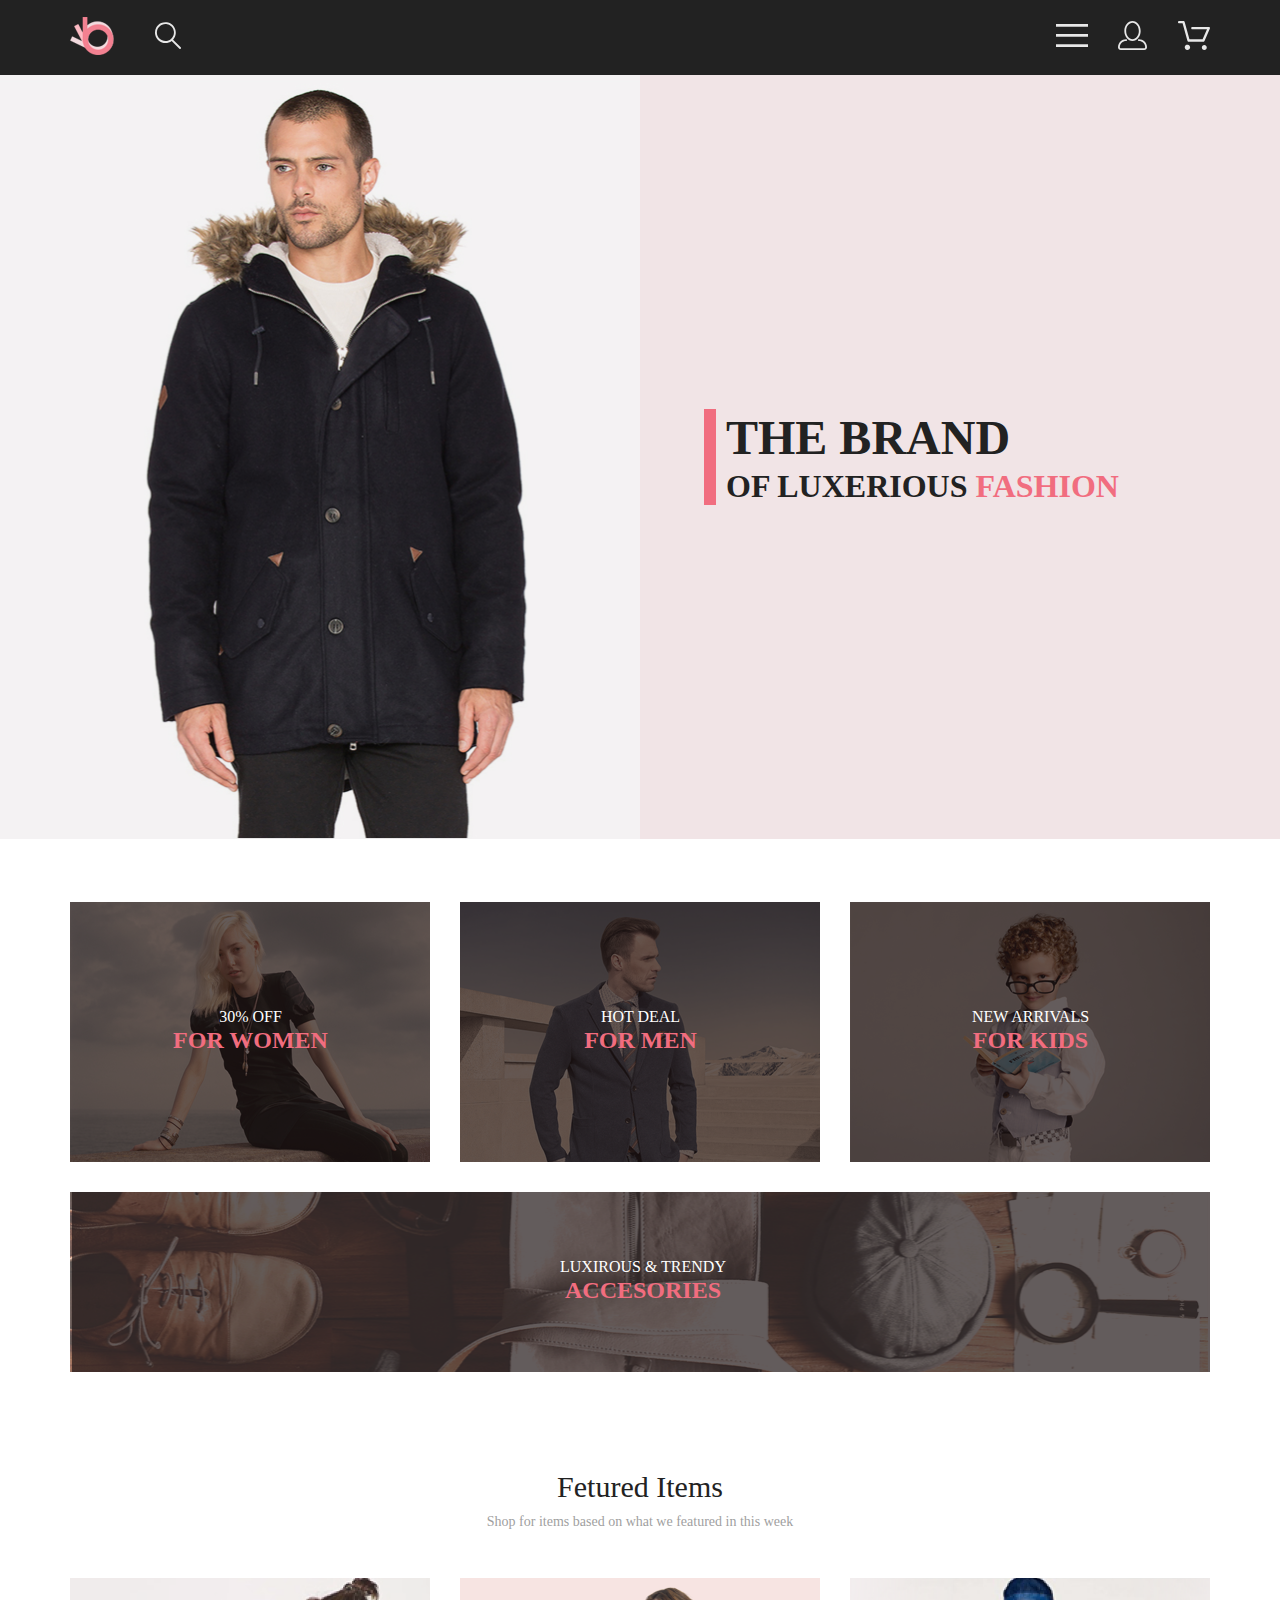
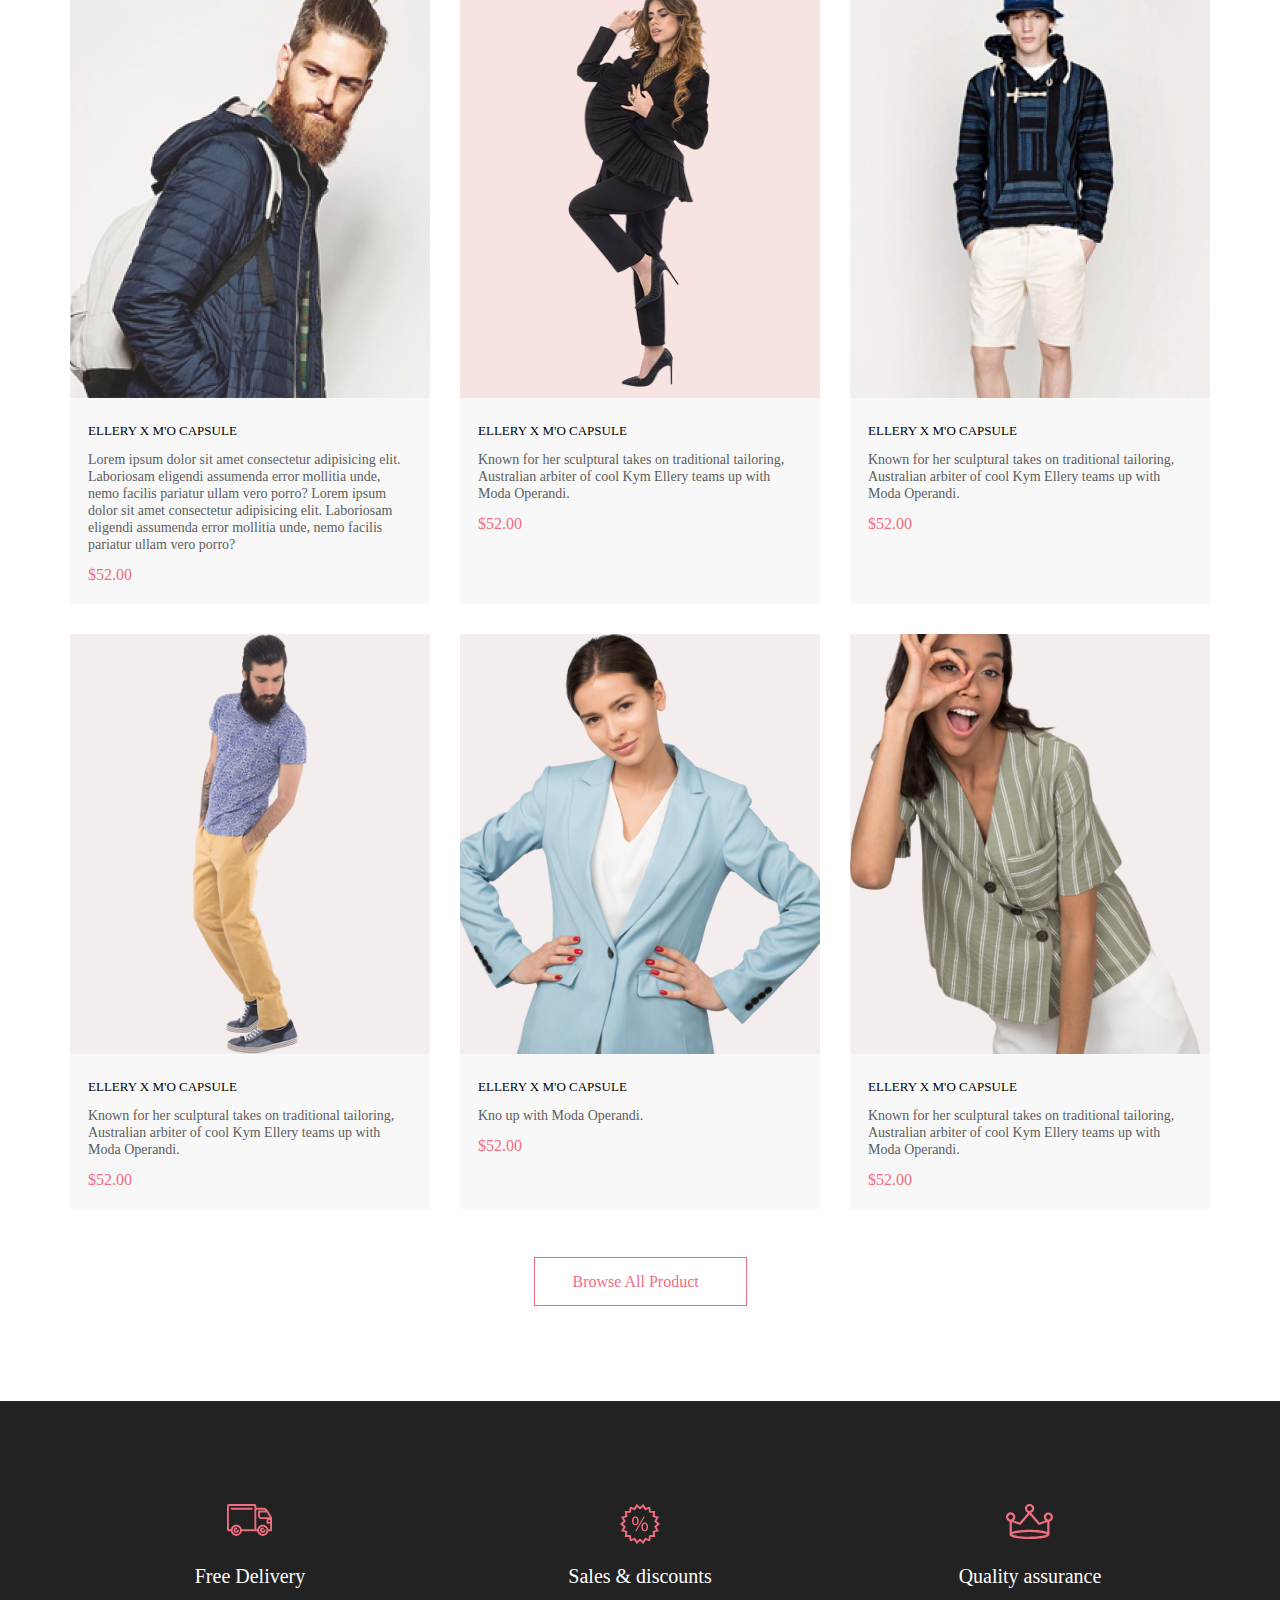
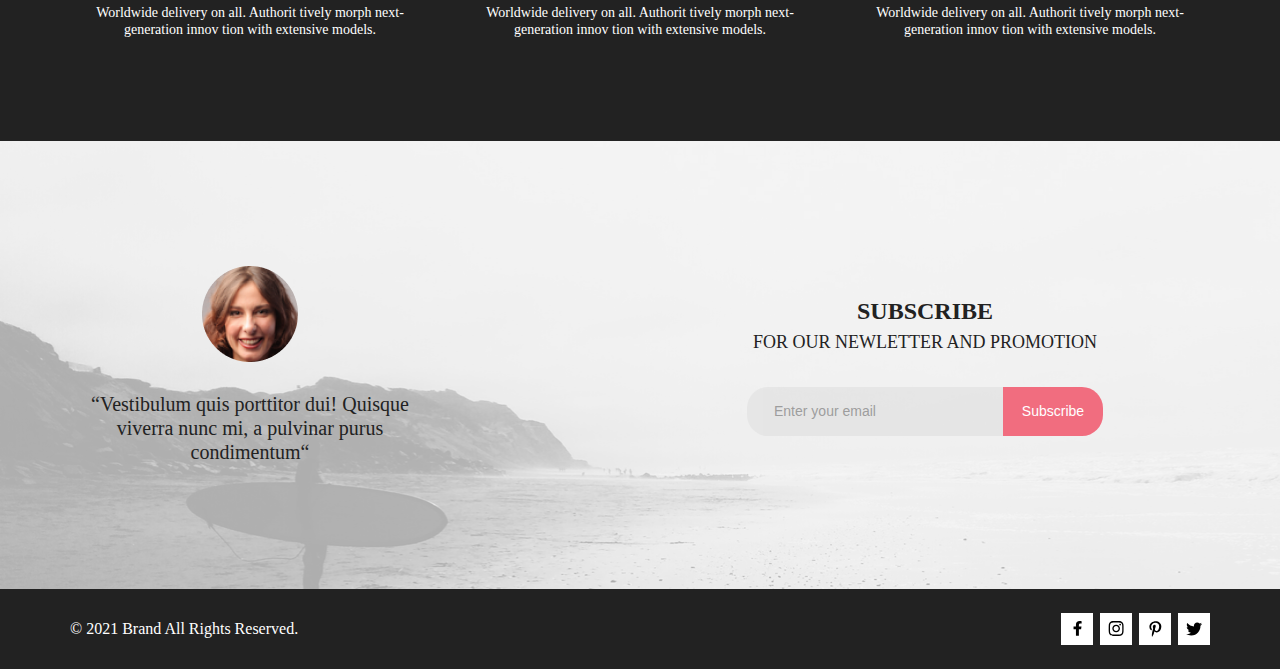
==== commit 4073589d: "dropdown-menua and effects" ====
--- a/index.html
+++ b/index.html
@@ -6,6 +6,7 @@
     <meta name="viewport" content="width=device-width, initial-scale=1.0">
     <title>Document</title>
     <link rel="stylesheet" href="css/style.css">
+    <script src="scripts/dropdown.js"></script>
 </head>
 
 <body>
@@ -35,13 +36,13 @@
         </div>
         <div class="header-right">
             <ul class="header__list">
-                <li class="header__item"><a href="">
-                        <svg width="32" height="23" viewBox="0 0 32 23" fill="none" xmlns="http://www.w3.org/2000/svg">
+                <li class="header__item" ><a class="header__link" href="">
+                        <svg id="menuBtn" width="32" height="23" viewBox="0 0 32 23" fill="none" xmlns="http://www.w3.org/2000/svg">
                             <path d="M0 23V20.31H32V23H0ZM0 12.76V10.07H32V12.76H0ZM0 2.69V0H32V2.69H0Z"
                                 fill="#E8E8E8" />
                         </svg>
                     </a></li>
-                <li class="header__item"><a href="">
+                <li class="header__item"><a class="header__link" href="">
                         <svg width="29" height="29" viewBox="0 0 29 29" fill="none" xmlns="http://www.w3.org/2000/svg">
                             <path
                                 d="M14.5 19.937C19 19.937 22.656 15.464 22.656 9.968C22.656 4.472 19 0 14.5 0C13.3631 0.0217413 12.2463 0.303398 11.2351 0.823397C10.2239 1.34339 9.34507 2.08794 8.66602 3C7.12663 4.99573 6.30819 7.45381 6.34399 9.974C6.34399 15.465 10 19.937 14.5 19.937ZM14.5 1.813C18 1.813 20.844 5.472 20.844 9.969C20.844 14.466 17.998 18.125 14.5 18.125C11.002 18.125 8.15603 14.465 8.15503 9.969C8.15403 5.473 11 1.813 14.5 1.813ZM20.844 18.125C20.6036 18.125 20.373 18.2205 20.203 18.3905C20.033 18.5605 19.9375 18.7911 19.9375 19.0315C19.9375 19.2719 20.033 19.5025 20.203 19.6725C20.373 19.8425 20.6036 19.938 20.844 19.938C22.526 19.9399 24.1386 20.6088 25.3279 21.7982C26.5172 22.9875 27.1861 24.6 27.188 26.282C27.1875 26.5221 27.0918 26.7523 26.922 26.9221C26.7522 27.0918 26.5221 27.1875 26.282 27.188H2.71997C2.47985 27.1875 2.24975 27.0918 2.07996 26.9221C1.91016 26.7523 1.81449 26.5221 1.81396 26.282C1.81608 24.6001 2.48517 22.9877 3.67444 21.7985C4.86371 20.6092 6.47608 19.9401 8.15796 19.938C8.39824 19.938 8.62868 19.8425 8.79858 19.6726C8.96849 19.5027 9.06396 19.2723 9.06396 19.032C9.06396 18.7917 8.96849 18.5613 8.79858 18.3914C8.62868 18.2215 8.39824 18.126 8.15796 18.126C5.99541 18.1279 3.92201 18.9875 2.39258 20.5164C0.863144 22.0453 0.00264777 24.1185 0 26.281C0.000794067 27.0019 0.287502 27.693 0.797241 28.2027C1.30698 28.7125 1.99811 28.9992 2.71899 29H26.282C27.0027 28.9989 27.6936 28.7121 28.2031 28.2024C28.7126 27.6927 28.9992 27.0017 29 26.281C28.9974 24.1187 28.1372 22.0457 26.6083 20.5168C25.0793 18.9878 23.0063 18.1276 20.844 18.125Z"
@@ -49,7 +50,7 @@
                         </svg>
 
                     </a></li>
-                <li class="header__item"><a href="">
+                <li class="header__item"><a class="header__link" href="">
                         <svg width="33" height="29" viewBox="0 0 33 29" fill="none" xmlns="http://www.w3.org/2000/svg">
                             <path
                                 d="M27.199 29C26.5512 28.9738 25.9396 28.6948 25.4952 28.2227C25.0509 27.7506 24.8094 27.1232 24.8225 26.475C24.8356 25.8269 25.1023 25.2097 25.5653 24.7559C26.0283 24.3022 26.6508 24.048 27.2991 24.048C27.9474 24.048 28.5697 24.3022 29.0327 24.7559C29.4957 25.2097 29.7624 25.8269 29.7755 26.475C29.7886 27.1232 29.5471 27.7506 29.1028 28.2227C28.6585 28.6948 28.0468 28.9738 27.399 29H27.199ZM7.75098 26.32C7.75098 25.79 7.90815 25.2718 8.20264 24.8311C8.49712 24.3904 8.91569 24.0469 9.4054 23.844C9.8951 23.6412 10.434 23.5881 10.9539 23.6915C11.4737 23.7949 11.9512 24.0502 12.326 24.425C12.7009 24.7998 12.9562 25.2773 13.0596 25.7972C13.163 26.317 13.1098 26.8559 12.907 27.3456C12.7041 27.8353 12.3606 28.2539 11.9199 28.5483C11.4792 28.8428 10.9611 29 10.431 29C10.0789 29.0003 9.73017 28.9311 9.40479 28.7966C9.0794 28.662 8.78374 28.4646 8.53467 28.2158C8.28559 27.9669 8.08805 27.6713 7.95325 27.3461C7.81844 27.0208 7.74902 26.6721 7.74902 26.32H7.75098ZM11.551 20.686C11.2916 20.6868 11.039 20.6024 10.8322 20.4457C10.6253 20.2891 10.4756 20.0689 10.406 19.819L5.573 2.36401H2.18005C1.86657 2.36401 1.56591 2.23947 1.34424 2.01781C1.12257 1.79614 0.998047 1.49549 0.998047 1.18201C0.998047 0.868519 1.12257 0.567873 1.34424 0.346205C1.56591 0.124537 1.86657 5.81268e-06 2.18005 5.81268e-06H6.46106C6.72055 -0.00080736 6.97309 0.0837201 7.17981 0.240568C7.38653 0.397416 7.53589 0.617884 7.60498 0.868006L12.438 18.323H25.616L29.999 8.27501H15.399C15.2409 8.27961 15.0834 8.25242 14.9359 8.19507C14.7884 8.13771 14.6539 8.05134 14.5404 7.94108C14.4269 7.83082 14.3366 7.69891 14.275 7.55315C14.2134 7.40739 14.1816 7.25075 14.1816 7.0925C14.1816 6.93426 14.2134 6.77762 14.275 6.63186C14.3366 6.4861 14.4269 6.35419 14.5404 6.24393C14.6539 6.13367 14.7884 6.0473 14.9359 5.98994C15.0834 5.93259 15.2409 5.90541 15.399 5.91001H31.812C32.0077 5.90996 32.2003 5.95866 32.3724 6.05172C32.5446 6.14478 32.6908 6.27926 32.798 6.44301C32.9058 6.60729 32.9714 6.79569 32.9889 6.99145C33.0063 7.18721 32.9752 7.38424 32.8981 7.565L27.493 19.977C27.4007 20.1876 27.249 20.3668 27.0565 20.4927C26.864 20.6186 26.6391 20.6858 26.4091 20.686H11.551Z"
@@ -60,8 +61,45 @@
         </div>
     </header>
 
+
     <section class="brand">
-        <img class="brand__img" src="img/brand.png" alt="brand">
+        <nav class="dropdown-menu" id="dropdown">
+            <div class="dropdown-menu__wrapper">
+                <svg class="dropdown-menu__close-icon" id="close-menu" width="18" height="18" viewBox="0 0 18 18" fill="none" xmlns="http://www.w3.org/2000/svg">
+                    <path
+                        d="M11.2453 9L17.5302 2.71516C17.8285 2.41741 17.9962 2.01336 17.9966 1.59191C17.997 1.17045 17.8299 0.76611 17.5322 0.467833C17.2344 0.169555 16.8304 0.00177586 16.4089 0.00140366C15.9875 0.00103146 15.5831 0.168097 15.2848 0.465848L9 6.75069L2.71516 0.465848C2.41688 0.167571 2.01233 0 1.5905 0C1.16868 0 0.764125 0.167571 0.465848 0.465848C0.167571 0.764125 0 1.16868 0 1.5905C0 2.01233 0.167571 2.41688 0.465848 2.71516L6.75069 9L0.465848 15.2848C0.167571 15.5831 0 15.9877 0 16.4095C0 16.8313 0.167571 17.2359 0.465848 17.5342C0.764125 17.8324 1.16868 18 1.5905 18C2.01233 18 2.41688 17.8324 2.71516 17.5342L9 11.2493L15.2848 17.5342C15.5831 17.8324 15.9877 18 16.4095 18C16.8313 18 17.2359 17.8324 17.5342 17.5342C17.8324 17.2359 18 16.8313 18 16.4095C18 15.9877 17.8324 15.5831 17.5342 15.2848L11.2453 9Z"
+                        fill="#575757" />
+                </svg>
+                <h2 class="dropdown-menu__heading">Menu</h2>
+                <a href="" class="dropdown-menu__category-name">Men</a>
+                <ul class="dropdown-menu__list">
+                    <li class="dropdown-menu__item"><a class="dropdown-menu__link" href="">Accessories</a></li>
+                    <li class="dropdown-menu__item"><a class="dropdown-menu__link" href="">Bags</a></li>
+                    <li class="dropdown-menu__item"><a class="dropdown-menu__link" href="">Denim</a></li>
+                    <li class="dropdown-menu__item"><a class="dropdown-menu__link" href="">T-Shirts</a></li>
+                </ul>
+                <a href="" class="dropdown-menu__category-name">WOMAN</a>
+                <ul class="dropdown-menu__list">
+                    <li class="dropdown-menu__item"><a class="dropdown-menu__link" href="">Accessories</a>
+                    </li>
+                    <li class="dropdown-menu__item"><a class="dropdown-menu__link" href="">Polos</a></li>
+                    <li class="dropdown-menu__item"><a class="dropdown-menu__link" href="">T-Shirts</a></li>
+                    <li class="dropdown-menu__item"><a class="dropdown-menu__link" href="">Shirts</a></li>
+                    <li class="dropdown-menu__item"><a class="dropdown-menu__link" href="">Jackets & Coats</a></li>
+                </ul>
+                <a href="" class="dropdown-menu__category-name">KIDS</a>
+                <ul class="dropdown-menu__list">
+                    <li class="dropdown-menu__item"><a class="dropdown-menu__link" href="">Accessories</a></li>
+                    <li class="dropdown-menu__item"><a class="dropdown-menu__link" href="">Jackets & Coats</a></li>
+                    <li class="dropdown-menu__item"><a class="dropdown-menu__link" href="">T-Shirts</a></li>
+                    <li class="dropdown-menu__item"><a class="dropdown-menu__link" href="">Polos</a></li>
+                    <li class="dropdown-menu__item"><a class="dropdown-menu__link" href="">Shirts</a></li>
+                    <li class="dropdown-menu__item"><a class="dropdown-menu__link" href="">Bags</a></li>
+                </ul>
+            </div>
+        </nav>
+        <div  class="brand__img-block">
+            <img class="brand__img" src="img/brand.jpg" alt="brand"></div>
         <div class="brand-content">
             <h1 class="brand-content__header">The brand <span class="brand-content__header_little">of luxerious <span
                         class="pink-text">fashion</span></span></h1>
@@ -193,70 +231,71 @@
         </ul>
     </section>
 
-    <section class="subscribe-section center">
-        <div class="subscribe-section__review">
-            <figure>
-                <img class="subscribe-section__review-img" src="img/review_photo.png" alt="reviewer photo">
-                <figcaption class="subscribe-section__review-text">“Vestibulum quis porttitor dui! Quisque viverra nunc
-                    mi, a pulvinar purus condimentum“
-                </figcaption>
-            </figure>
-        </div>
-        <div class="subscribe-section__subscribe subscribe">
-            <h3 class="subscribe__heading">Subscribe</h3>
-            <p class="subscribe__content">FOR OUR NEWLETTER AND PROMOTION</p>
-            <form action="subscribe" class="subscribe__form">
-                <fieldset class="subscribe__form-group">
+    <footer class="footer-main">
+        <section class="subscribe-section center">
+            <div class="subscribe-section__review">
+                <figure class="subscribe-section__review-wrapper">
+                    <img class="subscribe-section__review-img" src="img/review_photo.png" alt="reviewer photo">
+                    <figcaption class="subscribe-section__review-text">“Vestibulum quis porttitor dui! Quisque viverra
+                        nunc
+                        mi, a pulvinar purus condimentum“
+                    </figcaption>
+                </figure>
+            </div>
+            <div class="subscribe-section__subscribe subscribe">
+                <h3 class="subscribe__heading">Subscribe</h3>
+                <p class="subscribe__content">FOR OUR NEWLETTER AND PROMOTION</p>
+                <form action="subscribe" class="subscribe__form">
                     <input class="subscribe__inut" type="email" placeholder="Enter your email">
                     <input class="subscribe__button" type="button" value="Subscribe">
-                </fieldset>
-            </form>
-        </div>
-    </section>
-
-    <footer class="footer center">
-        <div class="footer__copyright">
-            © 2021 Brand All Rights Reserved.
-        </div>
-        <div class="footer__socials">
-            <ul class="footer__socials-list">
-                <li class="footer__socials-item">
-                    <a class="footer__socials-link" href=""><svg width="9" height="15" viewBox="0 0 9 15" fill="none"
-                            xmlns="http://www.w3.org/2000/svg">
-                            <path
-                                d="M8.08836 8.28L8.50686 5.61602H5.89022V3.88729C5.89022 3.15847 6.25574 2.44806 7.42765 2.44806H8.61722V0.179975C8.61722 0.179975 7.53772 0 6.50561 0C4.35073 0 2.9422 1.27593 2.9422 3.5857V5.61602H0.546875V8.28H2.9422V14.72H5.89022V8.28H8.08836Z"
-                                fill="black" />
-                        </svg>
-                    </a>
-                </li>
-                <li class="footer__socials-item">
-                    <a class="footer__socials-link" href=""><svg width="16" height="15" viewBox="0 0 16 15" fill="none"
-                            xmlns="http://www.w3.org/2000/svg">
-                            <path
-                                d="M8.13897 3.68159C6.02383 3.68159 4.31774 5.38491 4.31774 7.49663C4.31774 9.60835 6.02383 11.3117 8.13897 11.3117C10.2541 11.3117 11.9602 9.60835 11.9602 7.49663C11.9602 5.38491 10.2541 3.68159 8.13897 3.68159ZM8.13897 9.9769C6.77211 9.9769 5.65467 8.8646 5.65467 7.49663C5.65467 6.12866 6.76878 5.01636 8.13897 5.01636C9.50915 5.01636 10.6233 6.12866 10.6233 7.49663C10.6233 8.8646 9.50583 9.9769 8.13897 9.9769ZM13.0078 3.52554C13.0078 4.02026 12.6087 4.41538 12.1165 4.41538C11.621 4.41538 11.2252 4.01694 11.2252 3.52554C11.2252 3.03413 11.6243 2.63569 12.1165 2.63569C12.6087 2.63569 13.0078 3.03413 13.0078 3.52554ZM15.5386 4.42866C15.4821 3.23667 15.2094 2.18081 14.3347 1.31089C13.4634 0.440967 12.4058 0.168701 11.2119 0.108936C9.9814 0.039209 6.29321 0.039209 5.0627 0.108936C3.8721 0.165381 2.81453 0.437646 1.93987 1.30757C1.06522 2.17749 0.795836 3.23335 0.735973 4.42534C0.666134 5.65386 0.666134 9.33608 0.735973 10.5646C0.79251 11.7566 1.06522 12.8124 1.93987 13.6824C2.81453 14.5523 3.86878 14.8246 5.0627 14.8843C6.29321 14.9541 9.9814 14.9541 11.2119 14.8843C12.4058 14.8279 13.4634 14.5556 14.3347 13.6824C15.2061 12.8124 15.4788 11.7566 15.5386 10.5646C15.6085 9.33608 15.6085 5.65718 15.5386 4.42866ZM13.949 11.8828C13.6895 12.5335 13.1874 13.0349 12.5322 13.2972C11.5511 13.6857 9.22314 13.596 8.13897 13.596C7.05479 13.596 4.72348 13.6824 3.74573 13.2972C3.09389 13.0382 2.59171 12.5369 2.32898 11.8828C1.93987 10.9033 2.02967 8.57905 2.02967 7.49663C2.02967 6.41421 1.9432 4.08667 2.32898 3.1105C2.58838 2.45972 3.09056 1.95835 3.74573 1.69604C4.7268 1.30757 7.05479 1.39722 8.13897 1.39722C9.22314 1.39722 11.5545 1.31089 12.5322 1.69604C13.184 1.95503 13.6862 2.4564 13.949 3.1105C14.3381 4.08999 14.2483 6.41421 14.2483 7.49663C14.2483 8.57905 14.3381 10.9066 13.949 11.8828Z"
-                                fill="black" />
-                        </svg>
-                    </a>
-                </li>
-                <li class="footer__socials-item">
-                    <a class="footer__socials-link" href=""><svg width="13" height="16" viewBox="0 0 13 16" fill="none"
-                            xmlns="http://www.w3.org/2000/svg">
-                            <path
-                                d="M6.74032 0.203125C3.55564 0.203125 0.408203 2.34063 0.408203 5.8C0.408203 8 1.63738 9.25 2.38233 9.25C2.68963 9.25 2.86655 8.3875 2.86655 8.14375C2.86655 7.85313 2.13091 7.23438 2.13091 6.025C2.13091 3.5125 4.03055 1.73125 6.4889 1.73125C8.60271 1.73125 10.1671 2.94062 10.1671 5.1625C10.1671 6.82187 9.50597 9.93437 7.36422 9.93437C6.59133 9.93437 5.93018 9.37187 5.93018 8.56563C5.93018 7.38438 6.74963 6.24062 6.74963 5.02187C6.74963 2.95312 3.835 3.32812 3.835 5.82812C3.835 6.35313 3.90018 6.93437 4.13298 7.4125C3.70463 9.26875 2.82931 12.0344 2.82931 13.9469C2.82931 14.5375 2.91311 15.1188 2.96899 15.7094C3.07452 15.8281 3.02175 15.8156 3.18316 15.7563C4.74757 13.6 4.69169 13.1781 5.3994 10.3562C5.78119 11.0875 6.76826 11.4812 7.55046 11.4812C10.8469 11.4812 12.3275 8.24688 12.3275 5.33125C12.3275 2.22813 9.66427 0.203125 6.74032 0.203125Z"
-                                fill="black" />
-                        </svg>
-                    </a>
-                </li>
-                <li class="footer__socials-item">
-                    <a class="footer__socials-link" href="">
-                        <svg width="17" height="14" viewBox="0 0 17 14" fill="none" xmlns="http://www.w3.org/2000/svg">
-                            <path
-                                d="M14.417 3.74052C14.427 3.88264 14.427 4.0248 14.427 4.16692C14.427 8.50192 11.1498 13.4969 5.15986 13.4969C3.31448 13.4969 1.60022 12.9588 0.158203 12.0248C0.420396 12.0552 0.67247 12.0654 0.944752 12.0654C2.46741 12.0654 3.8691 11.5476 4.98843 10.6644C3.5565 10.6339 2.3565 9.68977 1.94305 8.39027C2.14475 8.4207 2.34642 8.44102 2.5582 8.44102C2.85063 8.44102 3.14308 8.40039 3.41533 8.32936C1.92291 8.02477 0.803551 6.70498 0.803551 5.11108V5.07048C1.23715 5.31414 1.74139 5.46642 2.2758 5.4867C1.39849 4.89786 0.823727 3.8928 0.823727 2.75573C0.823727 2.14661 0.985041 1.58823 1.26741 1.10092C2.87077 3.09077 5.28086 4.39023 7.98334 4.53239C7.93293 4.28873 7.90266 4.03495 7.90266 3.78114C7.90266 1.97402 9.35477 0.501953 11.1598 0.501953C12.0976 0.501953 12.9446 0.897891 13.5396 1.53748C14.2757 1.39536 14.9816 1.12123 15.6068 0.745609C15.3648 1.50705 14.8505 2.14664 14.1749 2.5527C14.8304 2.48167 15.4657 2.29889 16.0505 2.04511C15.6069 2.69483 15.0522 3.27348 14.417 3.74052Z"
-                                fill="black" />
-                        </svg>
-                    </a>
-                </li>
-            </ul>
+                </form>
+            </div>
+        </section>
+        <div class="footer center">
+            <div class="footer__copyright">
+                © 2021 Brand All Rights Reserved.
+            </div>
+            <div class="footer__socials">
+                <ul class="footer__socials-list">
+                    <li class="footer__socials-item">
+                        <a class="footer__socials-link" href=""><svg width="9" height="15" viewBox="0 0 9 15"
+                                fill="none" xmlns="http://www.w3.org/2000/svg">
+                                <path
+                                    d="M8.08836 8.28L8.50686 5.61602H5.89022V3.88729C5.89022 3.15847 6.25574 2.44806 7.42765 2.44806H8.61722V0.179975C8.61722 0.179975 7.53772 0 6.50561 0C4.35073 0 2.9422 1.27593 2.9422 3.5857V5.61602H0.546875V8.28H2.9422V14.72H5.89022V8.28H8.08836Z"
+                                    fill="black" />
+                            </svg>
+                        </a>
+                    </li>
+                    <li class="footer__socials-item">
+                        <a class="footer__socials-link" href=""><svg width="16" height="15" viewBox="0 0 16 15"
+                                fill="none" xmlns="http://www.w3.org/2000/svg">
+                                <path
+                                    d="M8.13897 3.68159C6.02383 3.68159 4.31774 5.38491 4.31774 7.49663C4.31774 9.60835 6.02383 11.3117 8.13897 11.3117C10.2541 11.3117 11.9602 9.60835 11.9602 7.49663C11.9602 5.38491 10.2541 3.68159 8.13897 3.68159ZM8.13897 9.9769C6.77211 9.9769 5.65467 8.8646 5.65467 7.49663C5.65467 6.12866 6.76878 5.01636 8.13897 5.01636C9.50915 5.01636 10.6233 6.12866 10.6233 7.49663C10.6233 8.8646 9.50583 9.9769 8.13897 9.9769ZM13.0078 3.52554C13.0078 4.02026 12.6087 4.41538 12.1165 4.41538C11.621 4.41538 11.2252 4.01694 11.2252 3.52554C11.2252 3.03413 11.6243 2.63569 12.1165 2.63569C12.6087 2.63569 13.0078 3.03413 13.0078 3.52554ZM15.5386 4.42866C15.4821 3.23667 15.2094 2.18081 14.3347 1.31089C13.4634 0.440967 12.4058 0.168701 11.2119 0.108936C9.9814 0.039209 6.29321 0.039209 5.0627 0.108936C3.8721 0.165381 2.81453 0.437646 1.93987 1.30757C1.06522 2.17749 0.795836 3.23335 0.735973 4.42534C0.666134 5.65386 0.666134 9.33608 0.735973 10.5646C0.79251 11.7566 1.06522 12.8124 1.93987 13.6824C2.81453 14.5523 3.86878 14.8246 5.0627 14.8843C6.29321 14.9541 9.9814 14.9541 11.2119 14.8843C12.4058 14.8279 13.4634 14.5556 14.3347 13.6824C15.2061 12.8124 15.4788 11.7566 15.5386 10.5646C15.6085 9.33608 15.6085 5.65718 15.5386 4.42866ZM13.949 11.8828C13.6895 12.5335 13.1874 13.0349 12.5322 13.2972C11.5511 13.6857 9.22314 13.596 8.13897 13.596C7.05479 13.596 4.72348 13.6824 3.74573 13.2972C3.09389 13.0382 2.59171 12.5369 2.32898 11.8828C1.93987 10.9033 2.02967 8.57905 2.02967 7.49663C2.02967 6.41421 1.9432 4.08667 2.32898 3.1105C2.58838 2.45972 3.09056 1.95835 3.74573 1.69604C4.7268 1.30757 7.05479 1.39722 8.13897 1.39722C9.22314 1.39722 11.5545 1.31089 12.5322 1.69604C13.184 1.95503 13.6862 2.4564 13.949 3.1105C14.3381 4.08999 14.2483 6.41421 14.2483 7.49663C14.2483 8.57905 14.3381 10.9066 13.949 11.8828Z"
+                                    fill="black" />
+                            </svg>
+                        </a>
+                    </li>
+                    <li class="footer__socials-item">
+                        <a class="footer__socials-link" href=""><svg width="13" height="16" viewBox="0 0 13 16"
+                                fill="none" xmlns="http://www.w3.org/2000/svg">
+                                <path
+                                    d="M6.74032 0.203125C3.55564 0.203125 0.408203 2.34063 0.408203 5.8C0.408203 8 1.63738 9.25 2.38233 9.25C2.68963 9.25 2.86655 8.3875 2.86655 8.14375C2.86655 7.85313 2.13091 7.23438 2.13091 6.025C2.13091 3.5125 4.03055 1.73125 6.4889 1.73125C8.60271 1.73125 10.1671 2.94062 10.1671 5.1625C10.1671 6.82187 9.50597 9.93437 7.36422 9.93437C6.59133 9.93437 5.93018 9.37187 5.93018 8.56563C5.93018 7.38438 6.74963 6.24062 6.74963 5.02187C6.74963 2.95312 3.835 3.32812 3.835 5.82812C3.835 6.35313 3.90018 6.93437 4.13298 7.4125C3.70463 9.26875 2.82931 12.0344 2.82931 13.9469C2.82931 14.5375 2.91311 15.1188 2.96899 15.7094C3.07452 15.8281 3.02175 15.8156 3.18316 15.7563C4.74757 13.6 4.69169 13.1781 5.3994 10.3562C5.78119 11.0875 6.76826 11.4812 7.55046 11.4812C10.8469 11.4812 12.3275 8.24688 12.3275 5.33125C12.3275 2.22813 9.66427 0.203125 6.74032 0.203125Z"
+                                    fill="black" />
+                            </svg>
+                        </a>
+                    </li>
+                    <li class="footer__socials-item">
+                        <a class="footer__socials-link" href="">
+                            <svg width="17" height="14" viewBox="0 0 17 14" fill="none"
+                                xmlns="http://www.w3.org/2000/svg">
+                                <path
+                                    d="M14.417 3.74052C14.427 3.88264 14.427 4.0248 14.427 4.16692C14.427 8.50192 11.1498 13.4969 5.15986 13.4969C3.31448 13.4969 1.60022 12.9588 0.158203 12.0248C0.420396 12.0552 0.67247 12.0654 0.944752 12.0654C2.46741 12.0654 3.8691 11.5476 4.98843 10.6644C3.5565 10.6339 2.3565 9.68977 1.94305 8.39027C2.14475 8.4207 2.34642 8.44102 2.5582 8.44102C2.85063 8.44102 3.14308 8.40039 3.41533 8.32936C1.92291 8.02477 0.803551 6.70498 0.803551 5.11108V5.07048C1.23715 5.31414 1.74139 5.46642 2.2758 5.4867C1.39849 4.89786 0.823727 3.8928 0.823727 2.75573C0.823727 2.14661 0.985041 1.58823 1.26741 1.10092C2.87077 3.09077 5.28086 4.39023 7.98334 4.53239C7.93293 4.28873 7.90266 4.03495 7.90266 3.78114C7.90266 1.97402 9.35477 0.501953 11.1598 0.501953C12.0976 0.501953 12.9446 0.897891 13.5396 1.53748C14.2757 1.39536 14.9816 1.12123 15.6068 0.745609C15.3648 1.50705 14.8505 2.14664 14.1749 2.5527C14.8304 2.48167 15.4657 2.29889 16.0505 2.04511C15.6069 2.69483 15.0522 3.27348 14.417 3.74052Z"
+                                    fill="black" />
+                            </svg>
+                        </a>
+                    </li>
+                </ul>
+            </div>
         </div>
     </footer>
 </body>
--- a/css/style.css
+++ b/css/style.css
@@ -24,6 +24,17 @@
   font-style: normal;
   font-weight: 300;
   src: local("Lato"), url("../fonts/Lato-Light.woff2") format("woff2"), url("../fonts/Lato-Light.woff") format("woff"), url("../fonts/Lato-Light.ttf") format("ttf");
+}
+
+body {
+  display: -webkit-box;
+  display: -ms-flexbox;
+  display: flex;
+  -webkit-box-orient: vertical;
+  -webkit-box-direction: normal;
+      -ms-flex-direction: column;
+          flex-direction: column;
+  min-height: 100vh;
 }
 
 * {
@@ -74,6 +85,10 @@
   fill: #F16D7F;
 }
 
+.header__link {
+  display: block;
+}
+
 .header-left .header__item:not(:last-of-type) {
   margin-right: 40px;
 }
@@ -88,16 +103,121 @@
   display: flex;
   background-color: #F1E4E6;
   margin-bottom: 63px;
+  height: 764px;
+}
+
+.brand__img-block {
+  width: 50%;
+  background: rgba(113, 103, 105, 0.08);
 }
 
 .brand__img {
-  width: 50%;
+  width: 100%;
+  height: 100%;
+  -o-object-fit: cover;
+     object-fit: cover;
+}
+
+.dropdown-menu.show {
+  display: -webkit-box;
+  display: -ms-flexbox;
+  display: flex;
+}
+
+.dropdown-menu {
+  position: absolute;
+  right: 0;
+  top: 75px;
+  display: none;
+  -webkit-box-pack: end;
+      -ms-flex-pack: end;
+          justify-content: flex-end;
+  width: 100%;
+  background: rgba(0, 0, 0, 0.5);
+}
+
+.dropdown-menu__wrapper {
+  position: relative;
+  width: 232px;
+  -webkit-box-sizing: border-box;
+          box-sizing: border-box;
+  padding: 37px 34px;
+  min-height: 764px;
+  background-color: #fff;
+  -webkit-box-shadow: 6px 4px 35px rgba(0, 0, 0, 0.21);
+          box-shadow: 6px 4px 35px rgba(0, 0, 0, 0.21);
+}
+
+.dropdown-menu__heading {
+  margin-bottom: 24px;
+  font-family: "Lato";
+  font-size: 14px;
+  font-weight: 700;
+  line-height: 17px;
+  color: #000;
+  text-transform: uppercase;
+}
+
+.dropdown-menu__category-name {
+  display: block;
+  margin-bottom: 12px;
+  font-family: "Lato";
+  font-size: 14px;
+  font-weight: 400;
+  line-height: 17px;
+  color: #F16D7F;
+  text-transform: uppercase;
+}
+
+.dropdown-menu__category-name:hover {
+  color: #EF5B70;
+}
+
+.dropdown-menu__list {
+  padding-left: 20px;
+}
+
+.dropdown-menu__list:not(:last-of-type) {
+  margin-bottom: 20px;
+}
+
+.dropdown-menu__item:not(:last-of-type) {
+  margin-bottom: 11px;
+}
+
+.dropdown-menu__link {
+  font-family: "Lato";
+  font-size: 14px;
+  font-weight: 400;
+  line-height: 17px;
+  color: #6F6E6E;
+}
+
+.dropdown-menu__link:hover {
+  color: #F16D7F;
+}
+
+.dropdown-menu__close-icon {
+  position: absolute;
+  top: 16px;
+  right: 16px;
+  width: 12px;
+  height: 12px;
+}
+
+.dropdown-menu__close-icon:hover {
+  cursor: pointer;
+}
+
+.dropdown-menu__close-icon:hover path {
+  fill: #3c3b3b;
 }
 
 .brand-content {
   -ms-flex-item-align: center;
       -ms-grid-row-align: center;
       align-self: center;
+  width: 50%;
 }
 
 .brand-content__header {
@@ -264,7 +384,7 @@
   display: none;
   border: 1px solid #fff;
   padding: 12px;
-  background: url(img/add-to-cart.svg) no-repeat 13px center;
+  background: url(../img/add-to-cart.svg) no-repeat 13px center;
   font-family: "Lato";
   font-size: 14px;
   font-weight: 400;
@@ -319,19 +439,19 @@
   cursor: pointer;
 }
 
+.btn:hover {
+  background-color: #F16D7F;
+  color: #fff;
+  -webkit-transition-duration: 0.5s;
+          transition-duration: 0.5s;
+}
+
 .show-more-btn {
   margin: 0 auto;
   margin-top: 18px;
   text-transform: capitalize;
 }
 
-.show-more-btn:hover {
-  background-color: #F16D7F;
-  color: #fff;
-  -webkit-transition-duration: 0.5s;
-          transition-duration: 0.5s;
-}
-
 .features {
   background-color: #222;
 }
@@ -386,12 +506,25 @@
   display: -webkit-box;
   display: -ms-flexbox;
   display: flex;
-  padding-bottom: 156px;
-  background: #F4F4F4 url(img/subscribe_bg.png) no-repeat;
+  -webkit-box-align: center;
+      -ms-flex-align: center;
+          align-items: center;
+  min-height: 448px;
+  background: #F4F4F4 url(../img/subscribe_bg.png) no-repeat;
 }
 
 .subscribe-section__review {
-  margin-top: 86px;
+  width: 50%;
+}
+
+.subscribe-section__review-wrapper {
+  display: -webkit-box;
+  display: -ms-flexbox;
+  display: flex;
+  -webkit-box-orient: vertical;
+  -webkit-box-direction: normal;
+      -ms-flex-direction: column;
+          flex-direction: column;
   width: 360px;
 }
 
@@ -414,9 +547,7 @@
 }
 
 .subscribe-section__subscribe {
-  margin-top: 145px;
-  margin-left: 223px;
-  width: 557px;
+  width: 50%;
 }
 
 .subscribe__heading {
@@ -440,13 +571,16 @@
 }
 
 .subscribe__form {
-  margin: 0 auto;
-  margin-top: 23px;
-  width: 100%;
+  margin-top: 32px;
+  display: -webkit-box;
+  display: -ms-flexbox;
+  display: flex;
+  -webkit-box-pack: center;
+      -ms-flex-pack: center;
+          justify-content: center;
 }
 
 .subscribe__form input {
-  padding: 7px 27px;
   border: none;
   font-size: 14px;
   line-height: 35px;
@@ -462,9 +596,10 @@
 }
 
 .subscribe__inut {
-  width: 66%;
+  width: 256px;
   -webkit-box-sizing: border-box;
           box-sizing: border-box;
+  padding: 7px 27px;
   border-top-left-radius: 21px;
   border-bottom-left-radius: 21px;
   background-color: #E1E1E1;
@@ -473,12 +608,25 @@
 }
 
 .subscribe__button {
-  margin-left: -5px;
+  width: 100px;
+  -webkit-box-sizing: border-box;
+          box-sizing: border-box;
+  padding: 7px 18px;
   background-color: #F16D7F;
   border-top-right-radius: 21px;
   border-bottom-right-radius: 21px;
   color: #fff;
   cursor: pointer;
+  -webkit-transition: background-color, 0.3s;
+  transition: background-color, 0.3s;
+}
+
+.subscribe__button:hover {
+  background-color: #EF5B70;
+}
+
+.footer-main {
+  margin-top: auto;
 }
 
 .footer {
@@ -532,6 +680,13 @@
           justify-content: center;
   width: 100%;
   height: 100%;
+  -webkit-transition: background-color, 0.3s;
+  transition: background-color, 0.3s;
+}
+
+.footer__socials-link path {
+  -webkit-transition: fill, 0.3s;
+  transition: fill, 0.3s;
 }
 
 .footer__socials-link:hover {
@@ -726,34 +881,26 @@
   color: #F16D7F;
 }
 
-.left-filters {
-  display: -webkit-box;
-  display: -ms-flexbox;
-  display: flex;
-  -webkit-box-flex: 2;
-      -ms-flex-positive: 2;
-          flex-grow: 2;
+.filters-wrapper {
+  display: -webkit-box;
+  display: -ms-flexbox;
+  display: flex;
   -webkit-box-pack: center;
       -ms-flex-pack: center;
           justify-content: center;
-  padding-top: 13px;
-}
-
-.left-filters__filter:not(:last-of-type) {
-  margin-right: 28px;
-}
-
-.left-filters__filter[open] .left-filters__name {
-  color: #F16D7F;
-}
-
-.left-filters__filter[open] .left-filters__name::after {
+}
+
+.filters-wrapper__filter-category[open] .filters-wrapper__name {
+  color: #F16D7F;
+}
+
+.filters-wrapper__filter-category[open] .filters-wrapper__name::after {
   border-color: #F16D7F;
   -webkit-transform: rotate(135deg);
           transform: rotate(135deg);
 }
 
-.left-filters__name {
+.filters-wrapper__name {
   display: -webkit-box;
   display: -ms-flexbox;
   display: flex;
@@ -768,7 +915,7 @@
   text-transform: uppercase;
 }
 
-.left-filters__name::after {
+.filters-wrapper__name::after {
   content: "";
   border-left: 2px solid #6F6E6E;
   border-bottom: 2px solid #6F6E6E;
@@ -777,6 +924,7 @@
   -webkit-transform: rotate(-45deg);
           transform: rotate(-45deg);
   margin-left: 10px;
+  margin-top: -2px;
   -webkit-transition-property: -webkit-transform;
   transition-property: -webkit-transform;
   transition-property: transform;
@@ -785,15 +933,15 @@
           transition-duration: 0.5s;
 }
 
-.left-filters__name:hover {
-  color: #F16D7F;
-}
-
-.left-filters__name:hover::after {
+.filters-wrapper__name:hover {
+  color: #F16D7F;
+}
+
+.filters-wrapper__name:hover::after {
   border-color: #F16D7F;
 }
 
-.left-filters__list {
+.filters-wrapper__list {
   position: absolute;
   z-index: 1;
   background-color: #fff;
@@ -807,16 +955,23 @@
   width: max-content;
 }
 
-.left-filters__item {
+.filters-wrapper__item {
   font-family: "Lato";
   font-size: 14px;
   font-weight: 400;
   line-height: 16px;
   color: #6F6E6E;
+}
+
+.filters-wrapper__item:not(:last-of-type) {
   margin-bottom: 10px;
 }
 
-.left-filters__label {
+.filters-wrapper__item:hover {
+  cursor: pointer;
+}
+
+.filters-wrapper__label {
   display: -webkit-box;
   display: -ms-flexbox;
   display: flex;
@@ -825,11 +980,432 @@
           align-items: center;
 }
 
-.left-filters__label:hover {
+.filters-wrapper__label:hover {
   cursor: pointer;
 }
 
-.left-filters__input {
+.filters-wrapper__input {
   margin-right: 10px;
 }
+
+.left-filters {
+  -webkit-box-flex: 2;
+      -ms-flex-positive: 2;
+          flex-grow: 2;
+  padding-top: 13px;
+}
+
+.left-filters__filter:not(:last-of-type) {
+  margin-right: 28px;
+}
+
+.product-photo {
+  width: 100%;
+  display: -webkit-box;
+  display: -ms-flexbox;
+  display: flex;
+  -webkit-box-pack: center;
+      -ms-flex-pack: center;
+          justify-content: center;
+  -webkit-box-align: center;
+      -ms-flex-align: center;
+          align-items: center;
+  background-color: #F7F7F7;
+  padding-bottom: 64px;
+}
+
+.product-photo__arrow-wrapper-right {
+  -webkit-box-pack: end;
+      -ms-flex-pack: end;
+          justify-content: flex-end;
+}
+
+.product-photo__arrow {
+  padding: 13px 17px;
+  background-color: rgba(42, 42, 42, 0.15);
+}
+
+.arrow-wrapper {
+  width: 100%;
+  display: -webkit-box;
+  display: -ms-flexbox;
+  display: flex;
+}
+
+.arrow {
+  font-size: 22px;
+  color: #000;
+}
+
+.arrow:hover {
+  cursor: pointer;
+  color: #F16D7F;
+}
+
+.product-info {
+  display: -webkit-box;
+  display: -ms-flexbox;
+  display: flex;
+  -webkit-box-orient: vertical;
+  -webkit-box-direction: normal;
+      -ms-flex-direction: column;
+          flex-direction: column;
+  -webkit-box-align: center;
+      -ms-flex-align: center;
+          align-items: center;
+  width: 640px;
+  border: 1px solid #EAEAEA;
+  padding: 64px 250px;
+  margin: 0 auto;
+  margin-top: -64px;
+  margin-bottom: 129px;
+  background-color: #fff;
+  position: relative;
+  text-align: center;
+}
+
+.product-info__main {
+  margin-bottom: 65px;
+  border-bottom: 1px solid #EAEAEA;
+}
+
+.product-info__heading {
+  margin-top: 12px;
+  margin-bottom: 48px;
+  font-family: "Lato";
+  font-size: 18px;
+  font-weight: 300;
+  line-height: 22px;
+  color: #4D4D4D;
+  text-transform: uppercase;
+}
+
+.product-info__product-descrition {
+  margin-bottom: 32px;
+  font-family: "Lato";
+  font-size: 14px;
+  font-weight: 300;
+  line-height: 17px;
+  color: #5E5E5E;
+}
+
+.product-info__price {
+  margin-bottom: 65px;
+  font-family: "Lato";
+  font-size: 24px;
+  font-weight: 300;
+  line-height: 29px;
+  color: #EF5B70;
+  text-transform: uppercase;
+}
+
+.product-info__btn {
+  display: -webkit-box;
+  display: -ms-flexbox;
+  display: flex;
+  -webkit-box-align: center;
+      -ms-flex-align: center;
+          align-items: center;
+  padding: 11px 56px 11px 23px;
+  margin-top: 49px;
+}
+
+.product-info__btn:hover path {
+  fill: #fff;
+}
+
+.product-info__btn-icon {
+  margin-right: 23px;
+}
+
+.product-info__btn-icon path {
+  fill: #F16D7F;
+  -webkit-transition-duration: 0.5s;
+          transition-duration: 0.5s;
+}
+
+.category-name {
+  font-family: "Lato";
+  font-size: 14px;
+  font-weight: 300;
+  line-height: 17px;
+  color: #F16D7F;
+  text-transform: uppercase;
+}
+
+.category-name::after {
+  content: "";
+  display: block;
+  width: 63px;
+  height: 3px;
+  margin: 0 auto;
+  margin-top: 12px;
+  background-color: #EF5B70;
+}
+
+.characteristics-categories__list:not(:last-of-type) {
+  margin-right: 23px;
+}
+
+.color-filter__item {
+  display: -webkit-box;
+  display: -ms-flexbox;
+  display: flex;
+}
+
+.color-filter__label {
+  display: block;
+  width: 26px;
+  height: 13px;
+  border-radius: 3px;
+  margin-left: 15px;
+}
+
+.color-filter__label:hover {
+  cursor: pointer;
+}
+
+.color-filter__label_black {
+  background-color: #000;
+}
+
+.color-filter__label_yellow {
+  background-color: yellow;
+}
+
+.color-filter__label_green {
+  background-color: green;
+}
+
+.cart {
+  display: -webkit-box;
+  display: -ms-flexbox;
+  display: flex;
+  margin-top: 96px;
+  margin-bottom: 128px;
+}
+
+.cart-content {
+  width: 50%;
+}
+
+.cart-content__item {
+  position: relative;
+  display: -webkit-box;
+  display: -ms-flexbox;
+  display: flex;
+  -webkit-box-shadow: 17px 19px 24px rgba(0, 0, 0, 0.13);
+          box-shadow: 17px 19px 24px rgba(0, 0, 0, 0.13);
+}
+
+.cart-content__item:not(:last-of-type) {
+  margin-bottom: 40px;
+}
+
+.cart-content__link {
+  display: block;
+  line-height: 0;
+  margin-right: 31px;
+}
+
+.cart-content__description {
+  width: 33%;
+}
+
+.cart-content__close {
+  position: absolute;
+  right: 22px;
+  top: 28px;
+}
+
+.cart-content__close:hover {
+  cursor: pointer;
+}
+
+.cart-content__close:hover path {
+  fill: #464646;
+}
+
+.product-description__heading {
+  display: block;
+  margin-top: 22px;
+  margin-bottom: 42px;
+  font-family: "Lato";
+  font-size: 24px;
+  font-weight: 400;
+  line-height: 28px;
+  color: #222;
+}
+
+.product-description__prop {
+  font-family: "Lato";
+  font-size: 22px;
+  font-weight: 400;
+  line-height: 26px;
+  color: #575757;
+}
+
+.product-description__prop:not(:last-of-type) {
+  margin-bottom: 6px;
+}
+
+.product-description__quantity {
+  width: 43px;
+  border: 1px solid #EAEAEA;
+  height: 24px;
+  -webkit-box-sizing: border-box;
+          box-sizing: border-box;
+  padding: 1px 10px;
+  text-align: center;
+  font-family: "Lato";
+  font-size: 18px;
+  font-weight: 400;
+  line-height: 21px;
+  color: #656565;
+}
+
+.product-description__quantity::-webkit-outer-spin-button {
+  -webkit-appearance: none;
+  margin: 0;
+}
+
+.product-description__quantity::-webkit-inner-spin-button {
+  -webkit-appearance: none;
+  margin: 0;
+}
+
+.cart-forms {
+  width: 50%;
+  display: -webkit-box;
+  display: -ms-flexbox;
+  display: flex;
+  -webkit-box-orient: vertical;
+  -webkit-box-direction: normal;
+      -ms-flex-direction: column;
+          flex-direction: column;
+  -webkit-box-align: end;
+      -ms-flex-align: end;
+          align-items: flex-end;
+  margin-top: 18px;
+}
+
+.cart-address {
+  display: -webkit-box;
+  display: -ms-flexbox;
+  display: flex;
+  -webkit-box-orient: vertical;
+  -webkit-box-direction: normal;
+      -ms-flex-direction: column;
+          flex-direction: column;
+  margin-bottom: 59px;
+}
+
+.cart-address__heading {
+  margin-bottom: 21px;
+  font-family: "Lato";
+  font-size: 16px;
+  font-weight: 300;
+  line-height: 19px;
+  color: #222;
+}
+
+.cart-address__input {
+  width: 360px;
+  -webkit-box-sizing: border-box;
+          box-sizing: border-box;
+  border: 1px solid #A4A4A4;
+  padding: 13px 17px;
+  margin-bottom: 21px;
+  font-family: "Lato";
+  font-size: 13px;
+  font-weight: 300;
+  line-height: 15px;
+  color: #222;
+}
+
+.cart-address__input:last-of-type {
+  margin-bottom: 24px;
+}
+
+.cart-address__btn {
+  width: 101px;
+  padding: 10px 14px;
+  -webkit-box-sizing: border-box;
+          box-sizing: border-box;
+  border: 1px solid #A4A4A4;
+  font-family: "Lato";
+  font-size: 11px;
+  font-weight: 300;
+  line-height: 13px;
+  color: #4A4A4A;
+  text-transform: uppercase;
+  background-color: #fff;
+}
+
+.cart-address__btn:focus {
+  outline: none;
+}
+
+.cart-address__btn:hover {
+  cursor: pointer;
+}
+
+.cost {
+  width: 360px;
+  -webkit-box-sizing: border-box;
+          box-sizing: border-box;
+  padding: 39px 43px 42px;
+  background-color: #F5F3F3;
+  text-align: right;
+}
+
+.cost__cost-group {
+  border-bottom: 1px solid #E2E2E2;
+  margin-bottom: 17px;
+}
+
+.cost__sub-total {
+  margin-bottom: 12px;
+  font-family: "Lato";
+  font-size: 11px;
+  font-weight: 400;
+  line-height: 13px;
+  color: #4A4A4A;
+  text-transform: uppercase;
+}
+
+.cost__grand-total {
+  margin-bottom: 21px;
+  font-family: "Lato";
+  font-size: 16px;
+  font-weight: 300;
+  line-height: 19px;
+  color: #222;
+}
+
+.cost__grand-price {
+  font-weight: 700;
+}
+
+.cost__btn {
+  display: block;
+  width: 100%;
+  -webkit-box-sizing: border-box;
+          box-sizing: border-box;
+  padding: 15px 42px;
+  text-align: center;
+  font-family: "Lato";
+  font-size: 16px;
+  font-weight: 300;
+  line-height: 19px;
+  color: #fff;
+  text-transform: uppercase;
+  background-color: #F16D7F;
+  -webkit-transition: background-color, 0.3s;
+  transition: background-color, 0.3s;
+}
+
+.cost__btn:hover {
+  background-color: #EF5B70;
+}
 /*# sourceMappingURL=style.css.map */